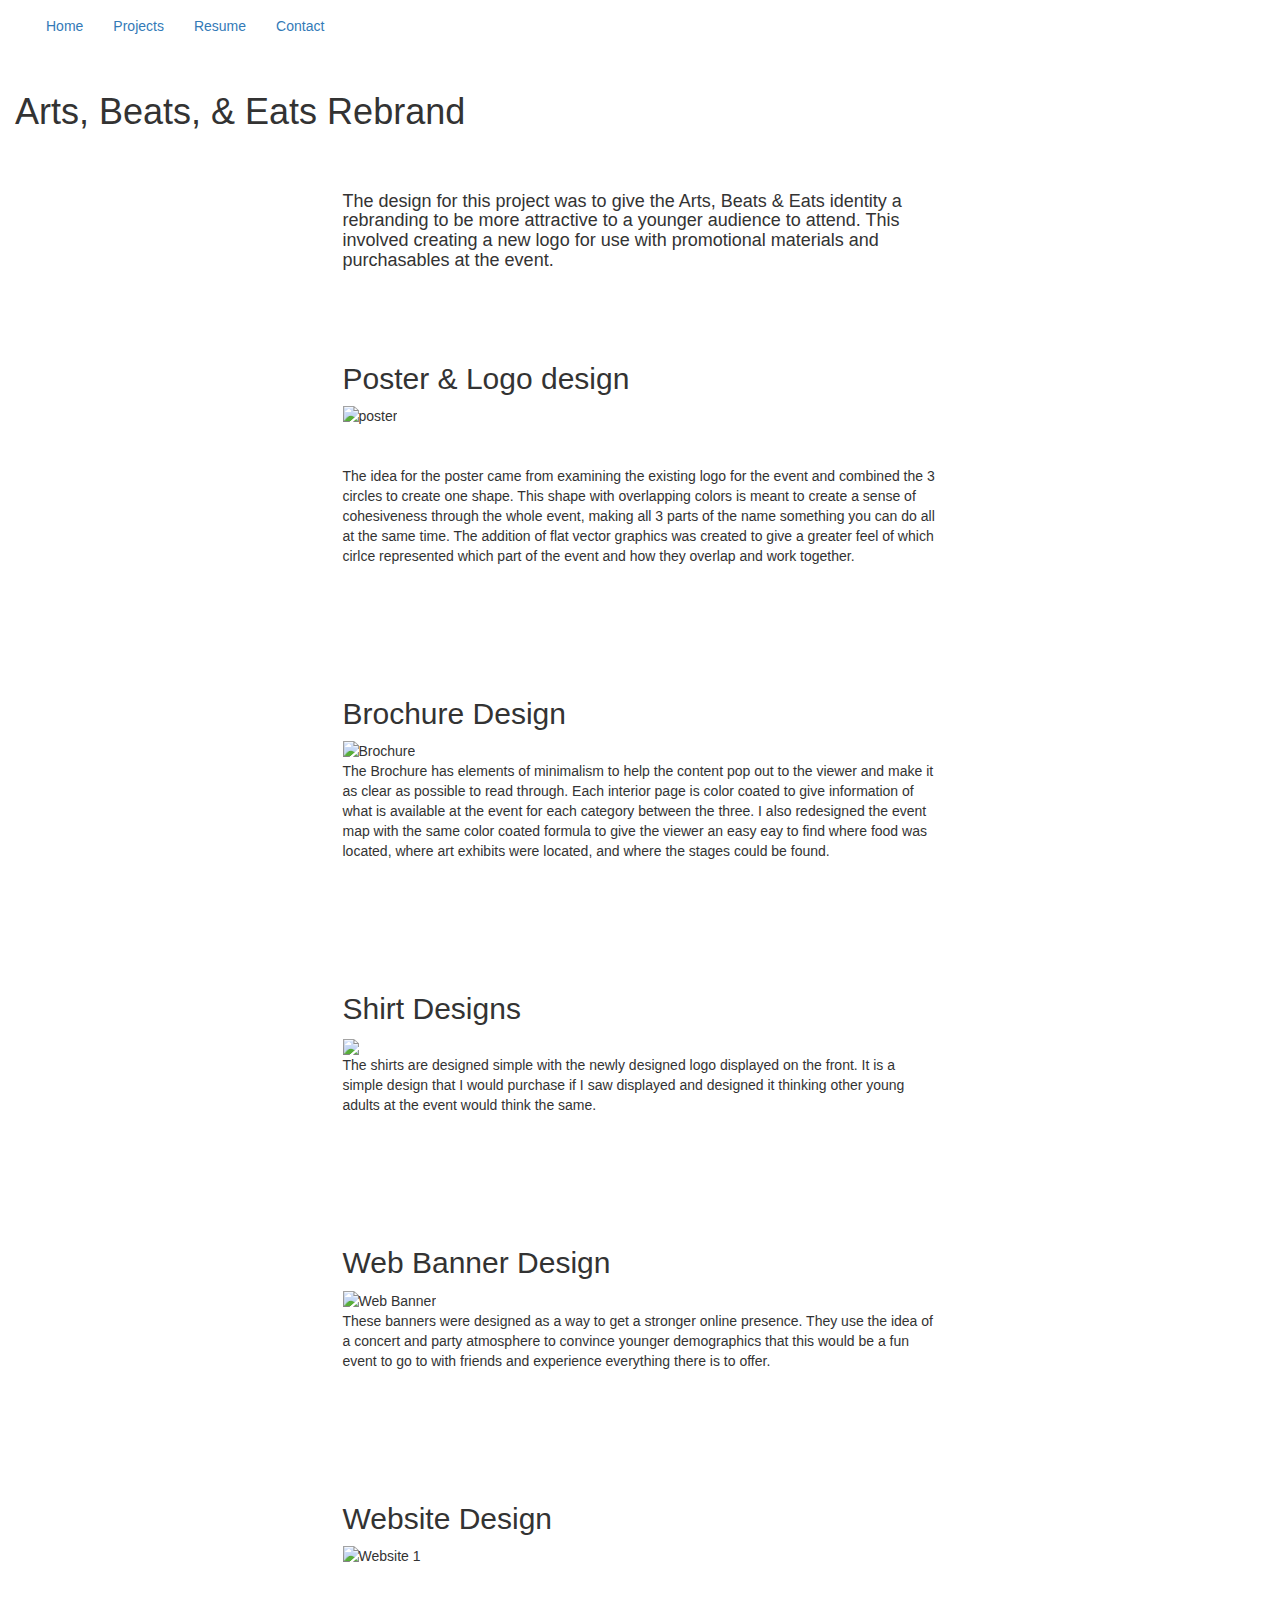
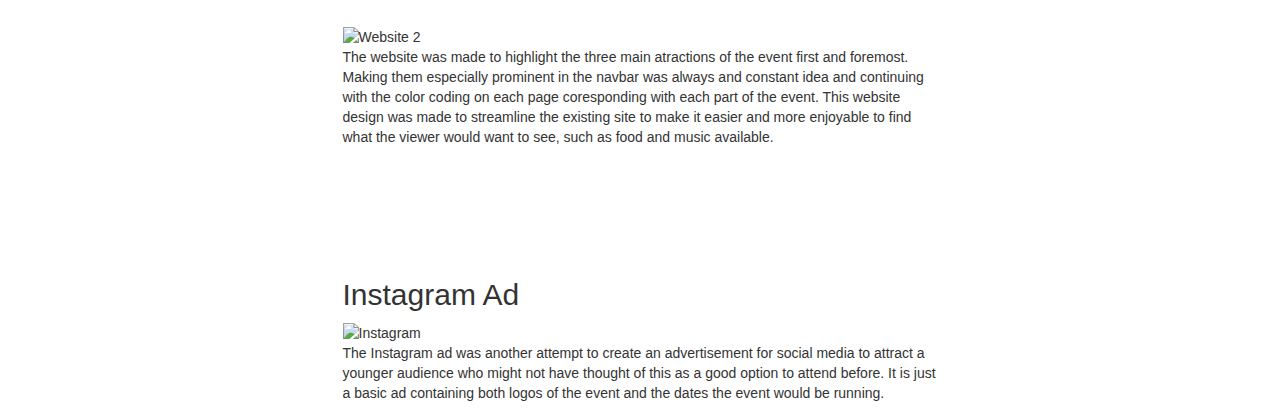
==== artsbeatseats.html @ 6130279d "create pages" ====
<!DOCTYPE html>
<html>
<head>
    <title>Untitled Document</title>
    <meta charset="UTF-8">
    <meta name="description" content="">
    <meta name="keywords" content="">
    <link rel="stylesheet" type="text/css" href="main.css">
    <!-- Latest compiled and minified CSS -->
<link rel="stylesheet" href="https://maxcdn.bootstrapcdn.com/bootstrap/3.3.7/css/bootstrap.min.css">    
<script src="https://ajax.googleapis.com/ajax/libs/jquery/3.2.1/jquery.min.js"></script>
<script src="https://maxcdn.bootstrapcdn.com/bootstrap/3.3.7/js/bootstrap.min.js">
    </script>
</head>
<body>
    <div class="container-fluid">
    <nav class="navbar">
        <div class="container-fluid">
        <ul class="nav navbar-nav">
            <li class="active"><a href="index.html">Home</a></li>
            <li><a href="index.html#2">Projects</a></li>
            <li><a href="#3">Resume</a></li>
            <li><a href="#4">Contact</a></li></ul>
        </div>
    </nav>
    </div>
    
    <div class="container-fluid">
        
        <!-- content -->
        
        <div><h1>Arts, Beats, &amp; Eats Rebrand</h1>
        <br>
        <br>
        
        </div>
        
        <div class="col-lg-3"></div>
        <div class="col-lg-6">
        <h4>The design for this project was to give the Arts, Beats &amp; Eats identity a rebranding to be more attractive to a younger audience to attend. This involved creating a new logo for use with promotional materials and purchasables at the event.</h4>
        <br>
        <br>
        <br>
        </div>
        <div class="col-lg-3"></div>
        <div class="col-lg-12"></div>
        
        <div class="col-lg-3"></div>
        <div class="col-lg-9">
        <h2>Poster &amp; Logo design</h2>
        </div>
        
        <div class="col-lg-3"></div>
        <div class="col-lg-9">
        <img src="Portfolio/artsbeatseats/Pages%20from%20process%20book%201%20edit.jpg" width="50%" alt="poster">
        <br>
        <br>
        <br>
        
        </div>
        
        <div class="col-lg-3"></div>
        <div class="col-lg-6">
        <p>The idea for the poster came from examining the existing logo for the event and combined the 3 circles to create one shape. This shape with overlapping colors is meant to create a sense of cohesiveness through the whole event, making all 3 parts of the name something you can do all at the same time. The addition of flat vector graphics was created to give a greater feel of which cirlce represented which part of the event and how they overlap and work together.</p>
        <br>
        <br>
        <br>
        <br>
        <br>    
        </div>
        <div class="col-lg-3"></div>
        <div class="col-lg-12"></div>
        
        <div class="col-lg-3"></div>
        <div class="col-lg-9">
        <h2>Brochure Design</h2>
        </div>
        
        <div class="col-lg-3"></div>
        <div class="col-lg-9">
        <img src="Portfolio/artsbeatseats/Pages%20from%20process%20book%202%20edit.jpg" width="50%" alt="Brochure">
        </div>
        
        <div class="col-lg-3"></div>
        <div class="col-lg-6">
        <p>The Brochure has elements of minimalism to help the content pop out to the viewer and make it as clear as possible to read through. Each interior page is color coated to give information of what is available at the event for each category between the three. I also redesigned the event map with the same color coated formula to give the viewer an easy eay to find where food was located, where art exhibits were located, and where the stages could be found.</p>
        <br>
        <br>
        <br>
        <br>
        <br>
        </div>
        <div class="col-lg-3"></div>
        <div class="col-lg-12"></div>
        
        <div class="col-lg-3"></div>
        <div class="col-lg-9">
        <h2>Shirt Designs</h2>
        </div>
        
        <div class="col-lg-3"></div>
        <div class="col-lg-9">
        <img src="Portfolio/artsbeatseats/Pages%20from%20process%20book%203%20edit.jpg" width="50%" lt="Shirt">
        </div>
        
        <div class="col-lg-3"></div>
        <div class="col-lg-6">
        <p>The shirts are designed simple with the newly designed logo displayed on the front. It is a simple design that I would purchase if I saw displayed and designed it thinking other young adults at the event would think the same.</p>
        <br>
        <br>
        <br>
        <br>
        <br>
        </div>
        <div class="col-lg-3"></div>
        <div class="col-lg-12"></div>
        
        <div class="col-lg-3"></div>
        <div class="col-lg-9">
        <h2>Web Banner Design</h2>
        </div>
        
        <div class="col-lg-3"></div>
        <div class="col-lg-9">
        <img src="Portfolio/artsbeatseats/Pages%20from%20process%20book%204%20edit.jpg" width="50%" alt="Web Banner">
        </div>
        
        <div class="col-lg-3"></div>
        <div class="col-lg-6">
        <p>These banners were designed as a way to get a stronger online presence. They use the idea of a concert and party atmosphere to convince younger demographics that this would be a fun event to go to with friends and experience everything there is to offer.</p>
        <br>
        <br>
        <br>
        <br>
        <br>    
        </div>
        <div class="col-lg-3"></div>
        <div class="col-lg-12"></div>
        
        <div class="col-lg-3"></div>
        <div class="col-lg-9">
        <h2>Website Design</h2>
        </div>
        
        <div class="col-lg-3"></div>
        <div class="col-lg-9">
        <img src="Portfolio/artsbeatseats/Pages%20from%20process%20book%205%20edit.jpg" width="50%" alt="Website 1">
        <br>
        <br>
        <br>
        <br>
        </div>
        
        <div class="col-lg-3"></div>
        <div class="col-lg-9">
        <img src="Portfolio/artsbeatseats/Pages%20from%20process%20book%206%20edit.jpg" width="50%" alt="Website 2">
        </div>
        
        <div class="col-lg-3"></div>
        <div class="col-lg-6">
        <p>The website was made to highlight the three main atractions of the event first and foremost. Making them especially prominent in the navbar was always and constant idea and continuing with the color coding on each page coresponding with each part of the event. This website design was made to streamline the existing site to make it easier and more enjoyable to find what the viewer would want to see, such as food and music available.</p>
        <br>
        <br>
        <br>
        <br>
        <br>    
        </div>
        <div class="col-lg-3"></div>
        <div class="col-lg-12"></div>
        
        <div class="col-lg-3"></div>
        <div class="col-lg-9">
        <h2>Instagram Ad</h2>
        </div>
        
        <div class="col-lg-3"></div>
        <div class="col-lg-9">
        <img src="Portfolio/artsbeatseats/Pages%20from%20process%20book%207%20edit.jpg" width="50%" alt="Instagram">
        </div>
        
        <div class="col-lg-3"></div>
        <div class="col-lg-6">
        <p>The Instagram ad was another attempt to create an advertisement for social media to attract a younger audience who might not have thought of this as a good option to attend before. It is just a basic ad containing both logos of the event and the dates the event would be running.</p>
        </div>
        <div class="col-lg-3"></div>
        <div class="col-lg-12"></div>
        
    </div>

</body>
</html>
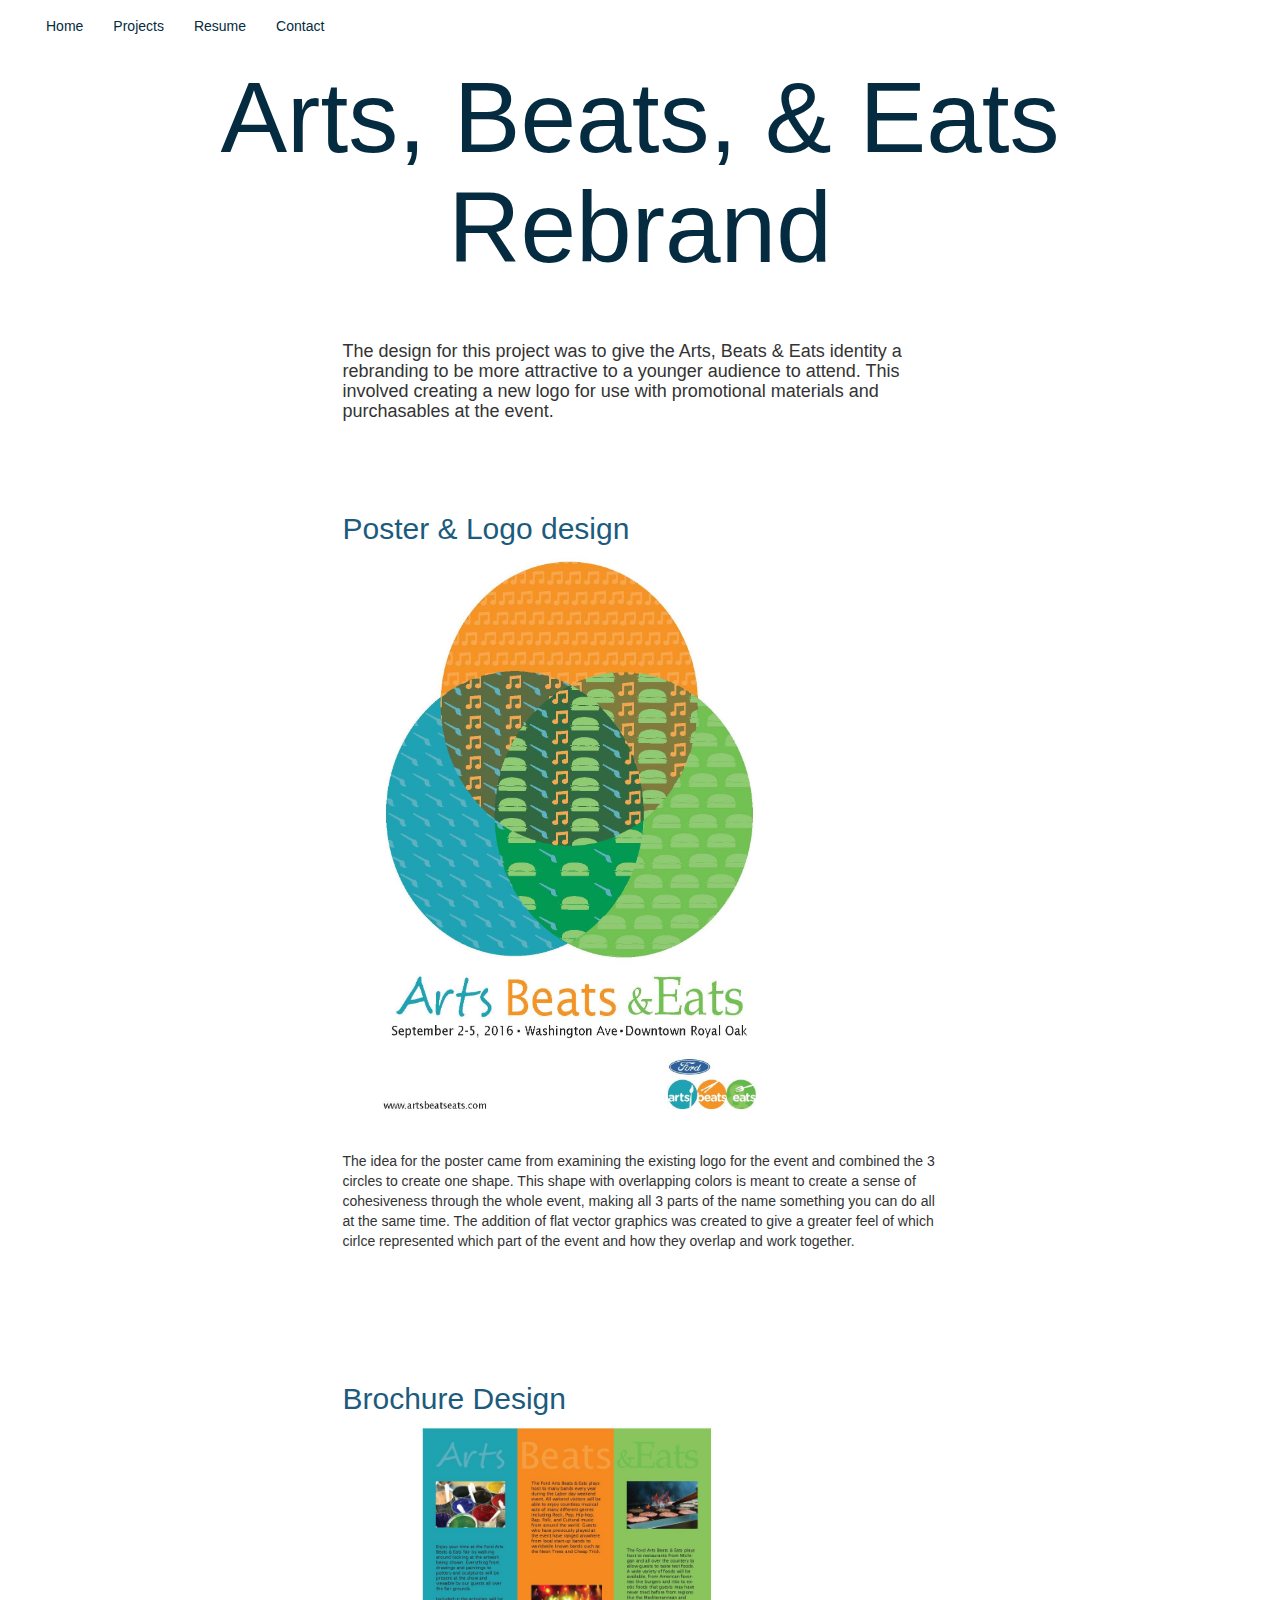
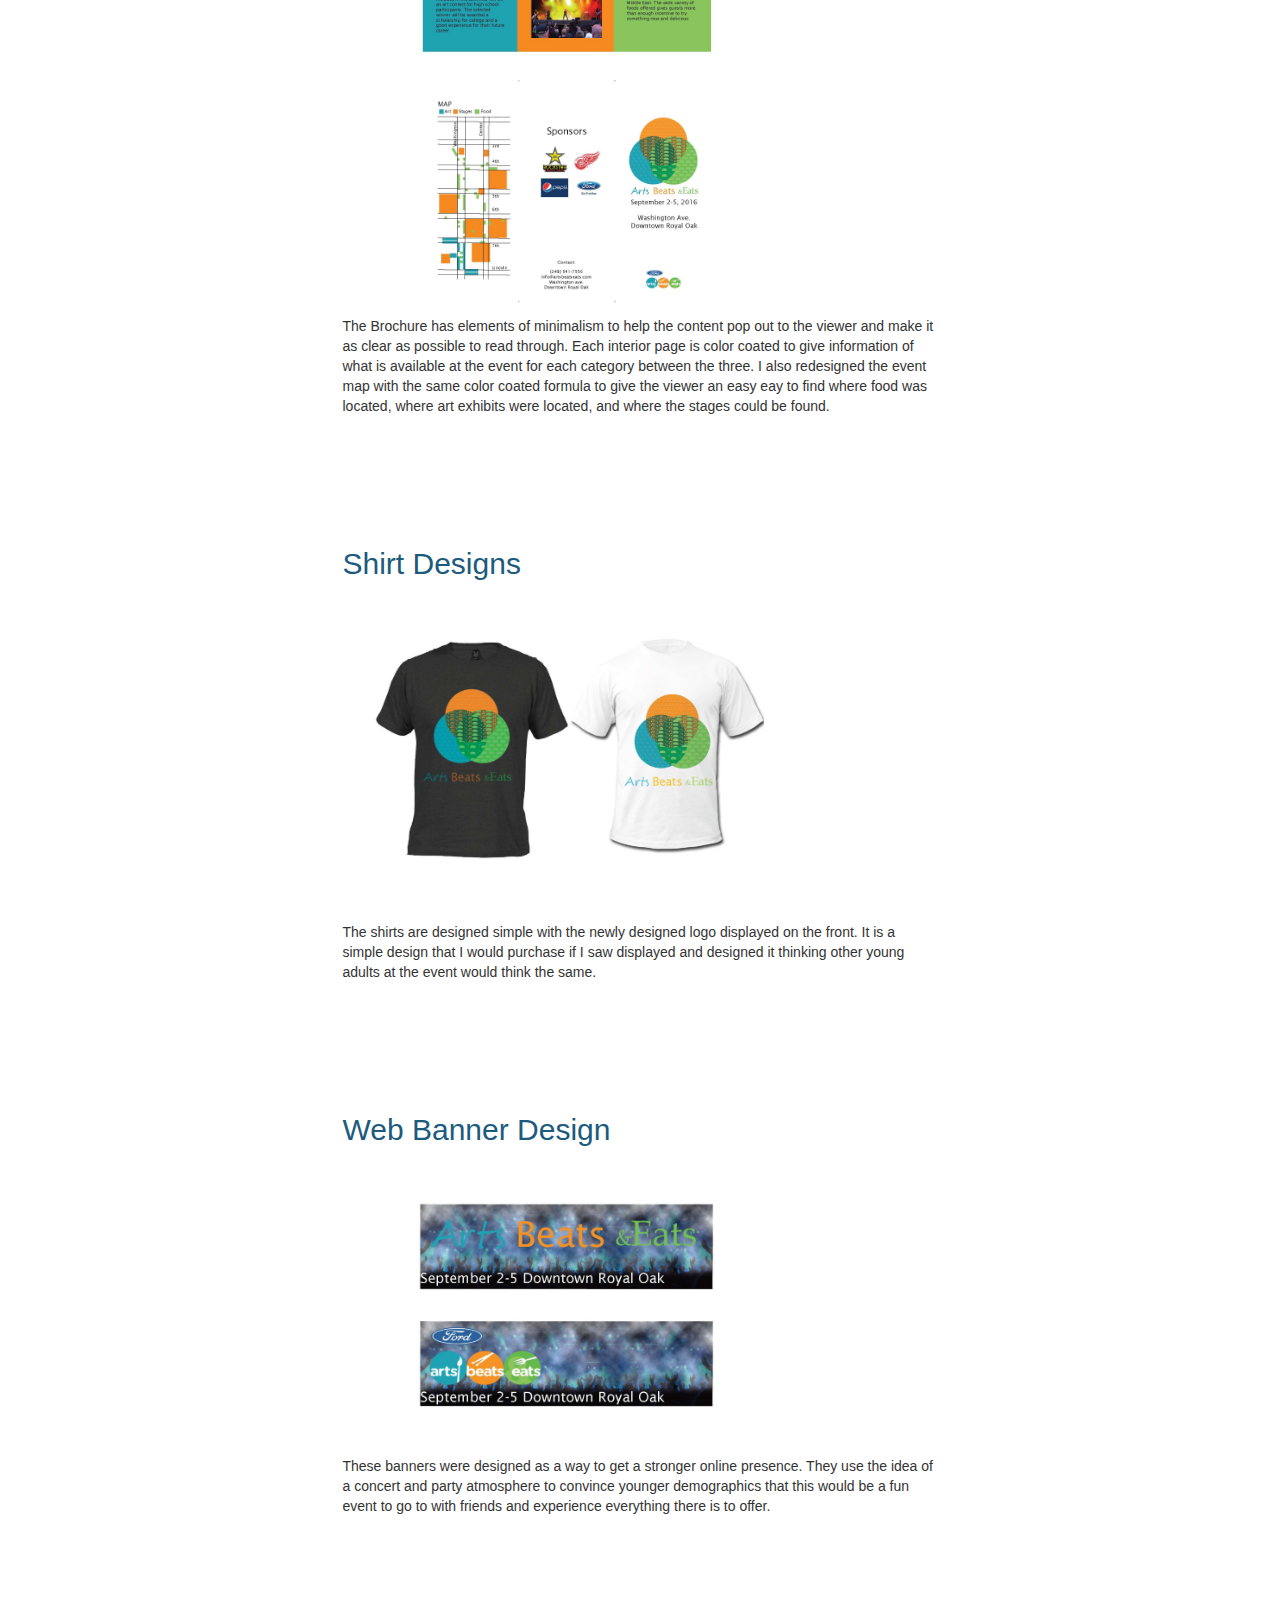
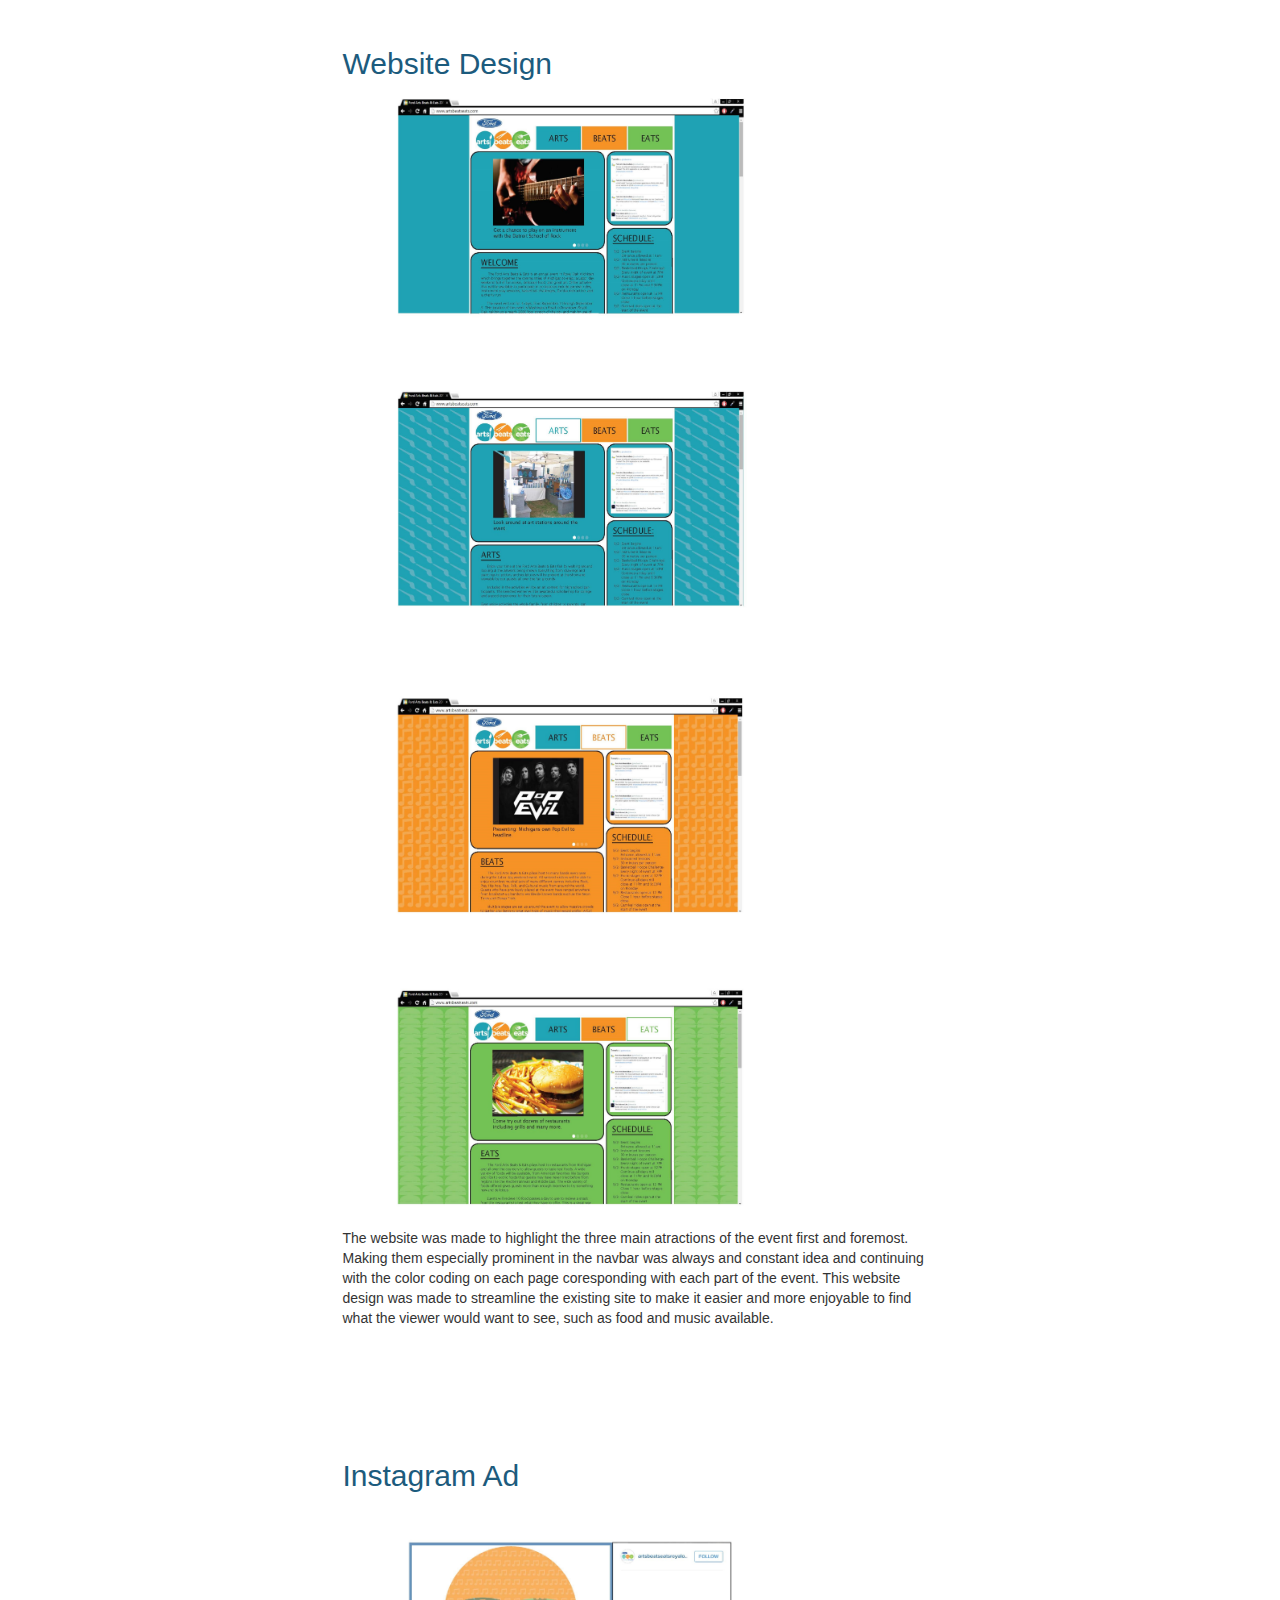
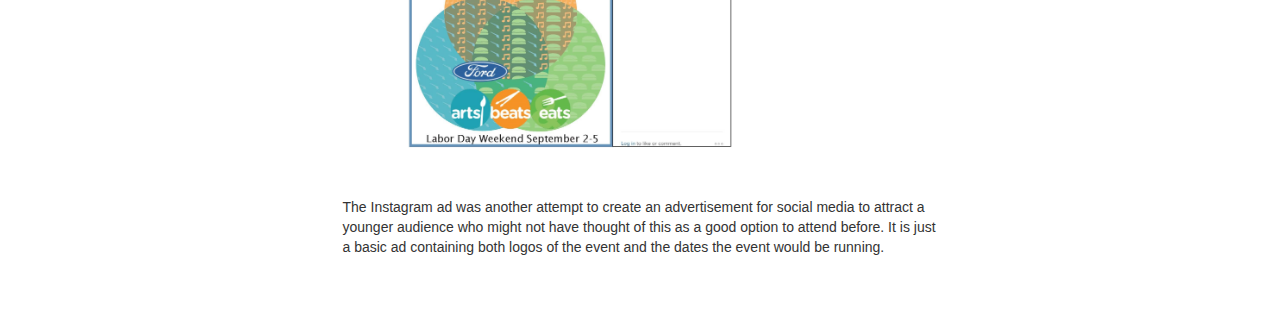
==== commit 679a04cb: "commit" ====
--- a/artsbeatseats.html
+++ b/artsbeatseats.html
@@ -52,7 +52,7 @@
         
         <div class="col-lg-3"></div>
         <div class="col-lg-9">
-        <img src="Portfolio/artsbeatseats/Pages%20from%20process%20book%201%20edit.jpg" width="50%" alt="poster">
+        <img src="Pages%20from%20process%20book%201%20edit.jpg" width="50%" alt="poster">
         <br>
         <br>
         <br>
@@ -78,7 +78,7 @@
         
         <div class="col-lg-3"></div>
         <div class="col-lg-9">
-        <img src="Portfolio/artsbeatseats/Pages%20from%20process%20book%202%20edit.jpg" width="50%" alt="Brochure">
+        <img src="Pages%20from%20process%20book%202%20edit.jpg" width="50%" alt="Brochure">
         </div>
         
         <div class="col-lg-3"></div>
@@ -100,7 +100,7 @@
         
         <div class="col-lg-3"></div>
         <div class="col-lg-9">
-        <img src="Portfolio/artsbeatseats/Pages%20from%20process%20book%203%20edit.jpg" width="50%" lt="Shirt">
+        <img src="Pages%20from%20process%20book%203%20edit.jpg" width="50%" lt="Shirt">
         </div>
         
         <div class="col-lg-3"></div>
@@ -122,7 +122,7 @@
         
         <div class="col-lg-3"></div>
         <div class="col-lg-9">
-        <img src="Portfolio/artsbeatseats/Pages%20from%20process%20book%204%20edit.jpg" width="50%" alt="Web Banner">
+        <img src="Pages%20from%20process%20book%204%20edit.jpg" width="50%" alt="Web Banner">
         </div>
         
         <div class="col-lg-3"></div>
@@ -144,7 +144,7 @@
         
         <div class="col-lg-3"></div>
         <div class="col-lg-9">
-        <img src="Portfolio/artsbeatseats/Pages%20from%20process%20book%205%20edit.jpg" width="50%" alt="Website 1">
+        <img src="Pages%20from%20process%20book%205%20edit.jpg" width="50%" alt="Website 1">
         <br>
         <br>
         <br>
@@ -153,7 +153,7 @@
         
         <div class="col-lg-3"></div>
         <div class="col-lg-9">
-        <img src="Portfolio/artsbeatseats/Pages%20from%20process%20book%206%20edit.jpg" width="50%" alt="Website 2">
+        <img src="Pages%20from%20process%20book%206%20edit.jpg" width="50%" alt="Website 2">
         </div>
         
         <div class="col-lg-3"></div>
@@ -175,7 +175,7 @@
         
         <div class="col-lg-3"></div>
         <div class="col-lg-9">
-        <img src="Portfolio/artsbeatseats/Pages%20from%20process%20book%207%20edit.jpg" width="50%" alt="Instagram">
+        <img src="Pages%20from%20process%20book%207%20edit.jpg" width="50%" alt="Instagram">
         </div>
         
         <div class="col-lg-3"></div>
--- a/main.css
+++ b/main.css
@@ -0,0 +1,59 @@
+nav{
+    
+}
+nav.navbar{
+    background-color: white;
+    z-index: 1;
+    position: fixed;
+}
+
+nav.navbar a{
+    color: #042b40 !important;
+}
+
+li a{
+    background-color: white;
+    
+}
+
+.container-fluid{
+    margin-bottom: 3.3%;
+}
+h1{
+    font-family: sans-serif, 'Proxima Nova' !important;
+    font-weight: bold;
+    color: #042b40 !important;
+    font-size: 100px !important;  
+    text-align: center;
+}
+
+h2{
+    font-family: sans-serif, 'Proxima Nova' !important;
+    color: #1c5b7d !important;
+}
+h3{
+    
+}
+
+img{
+    margin:auto; 
+}
+.carousel-indicators li.active{
+    background-color: #042b40;
+}
+
+.carousel-indicators li{
+    background-color: #1c5b7d;
+}
+
+.left.carousel-control{
+    background-image: none !important;
+    font-size: 80px;
+    padding-top: 20%;
+}
+
+.right.carousel-control{
+    background-image: none !important;
+    font-size: 80px;
+    padding-top: 20%;
+}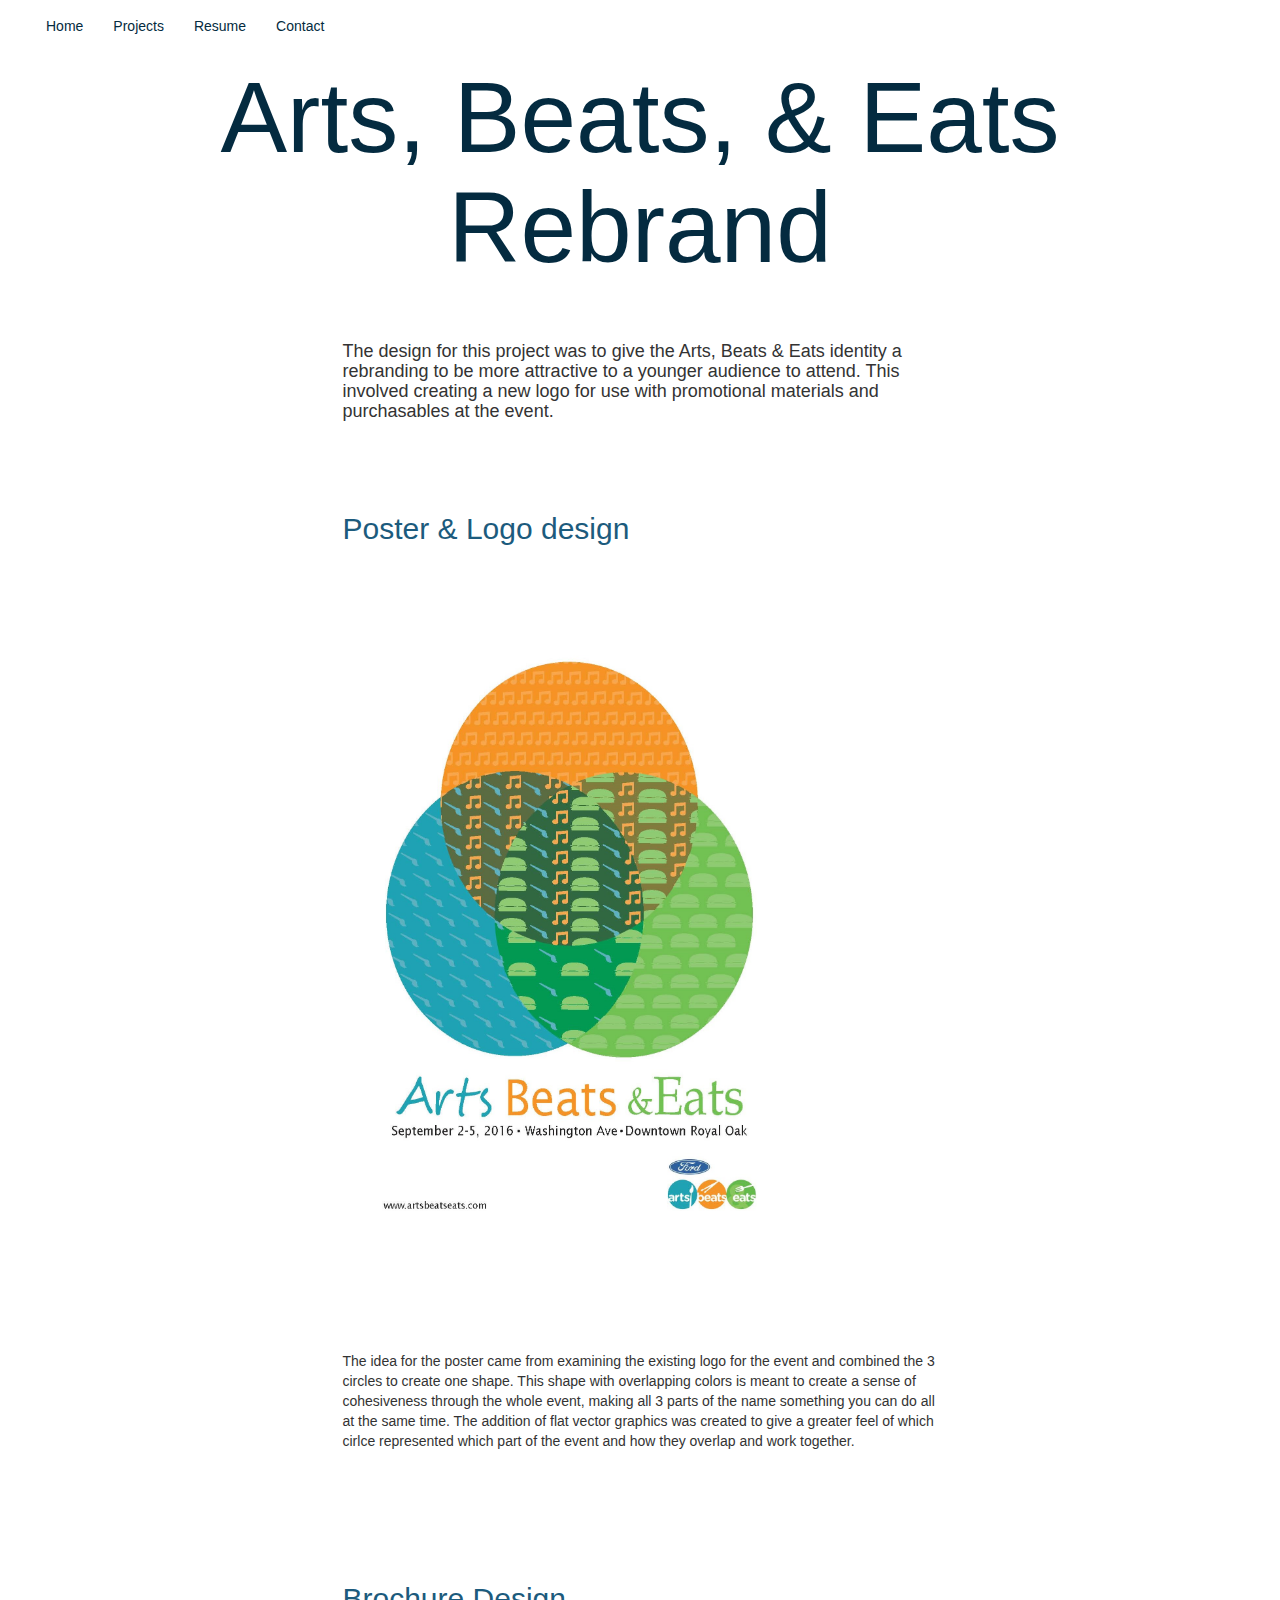
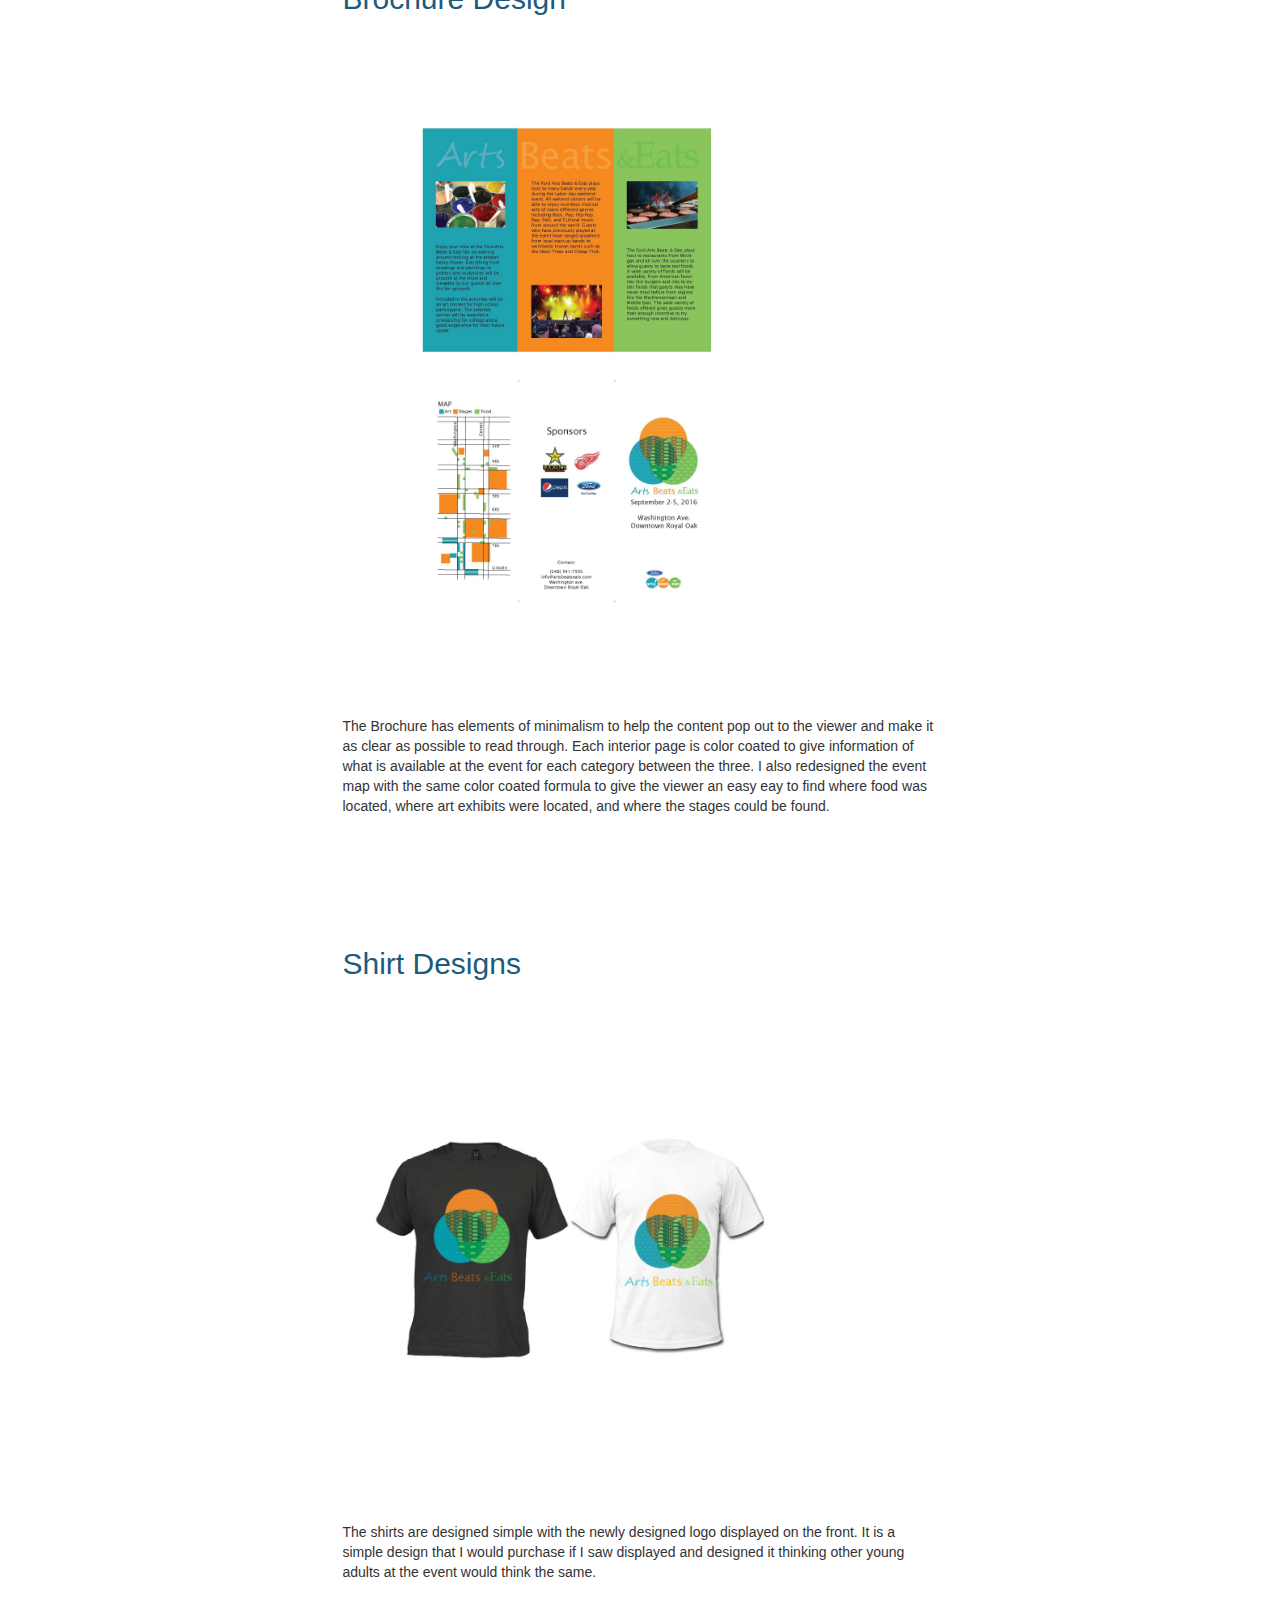
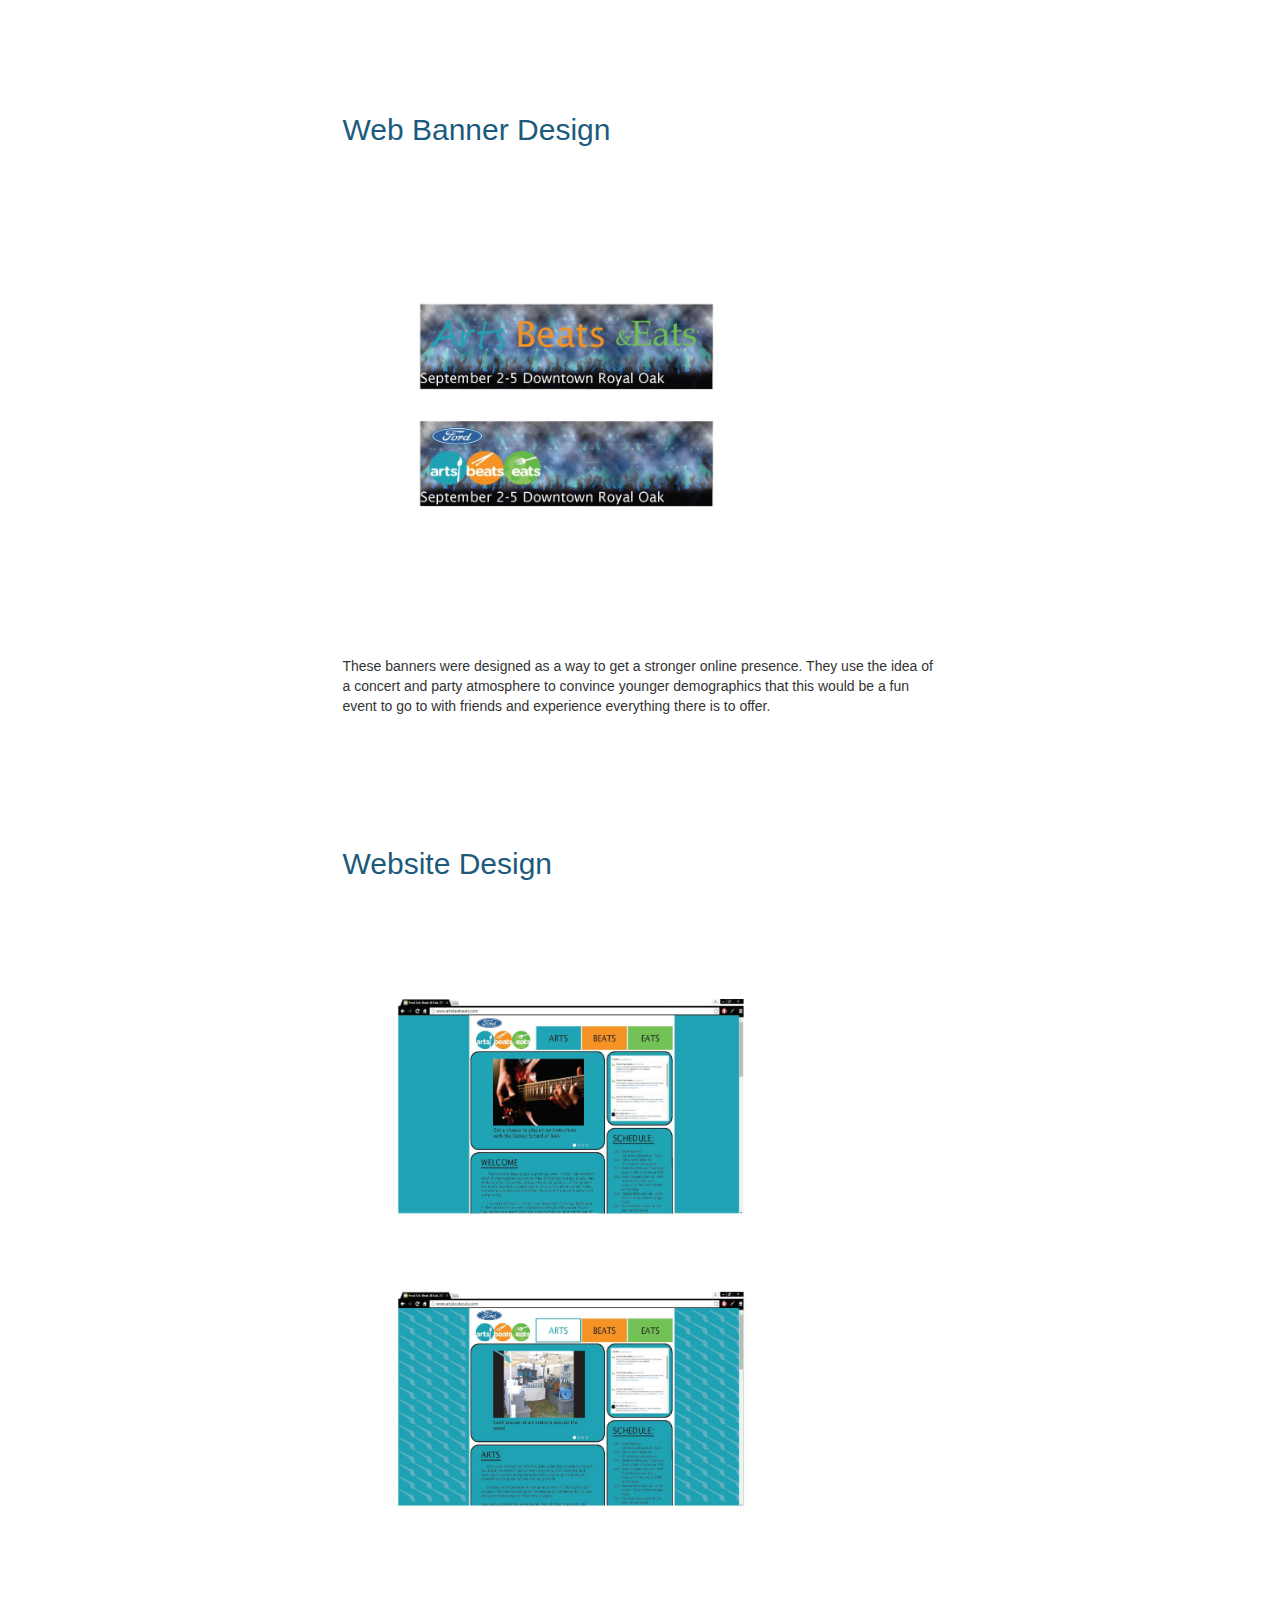
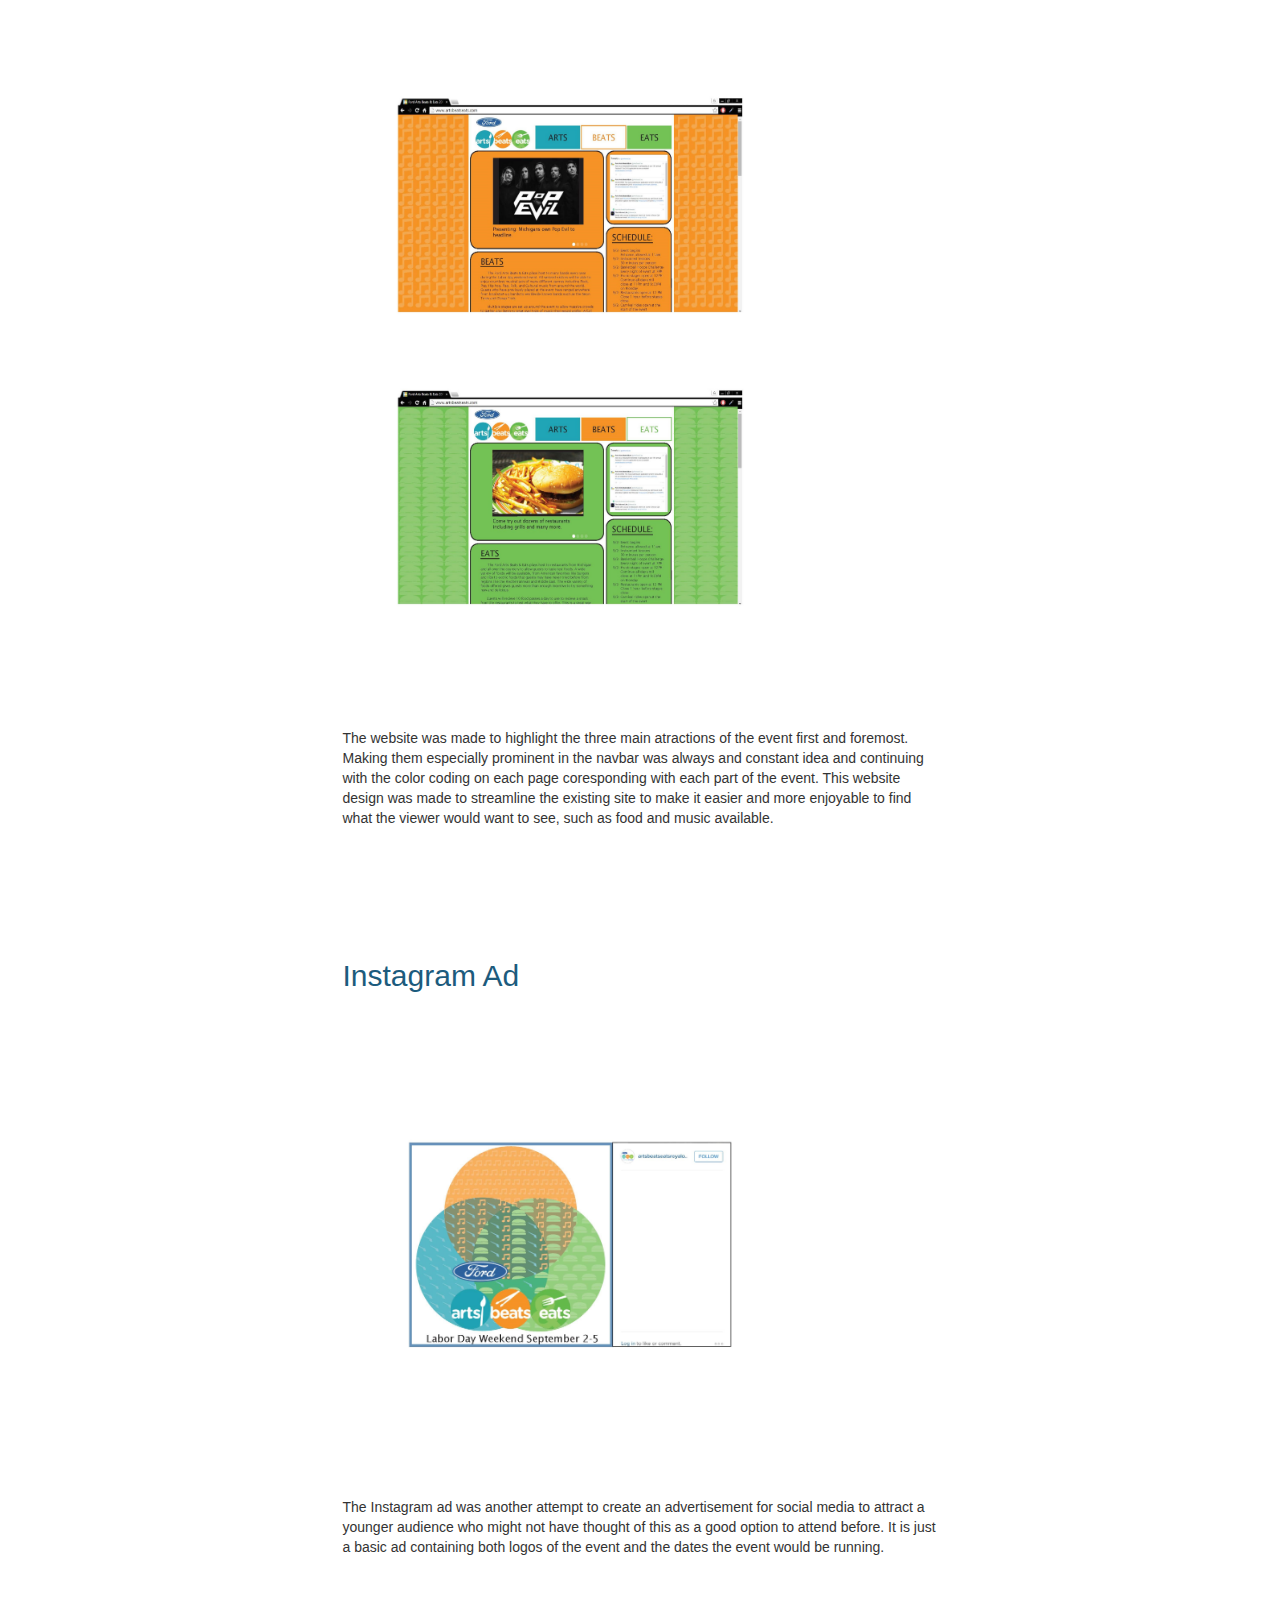
==== commit 6a665185: "Update artsbeatseats.html" ====
--- a/artsbeatseats.html
+++ b/artsbeatseats.html
@@ -1,7 +1,7 @@
 <!DOCTYPE html>
 <html>
 <head>
-    <title>Untitled Document</title>
+    <title>Arts Beats & Eats</title>
     <meta charset="UTF-8">
     <meta name="description" content="">
     <meta name="keywords" content="">
--- a/main.css
+++ b/main.css
@@ -32,7 +32,8 @@
     color: #1c5b7d !important;
 }
 h3{
-    
+    color: #042b40 !important;
+     font-family: sans-serif, 'Proxima Nova' !important;
 }
 
 img{
@@ -56,4 +57,12 @@
     background-image: none !important;
     font-size: 80px;
     padding-top: 20%;
-}+}
+.col-lg-9 {
+    margin-bottom: 100px;
+}
+
+.header.col-lg-9{
+    margin-bottom: 0px;
+}
+
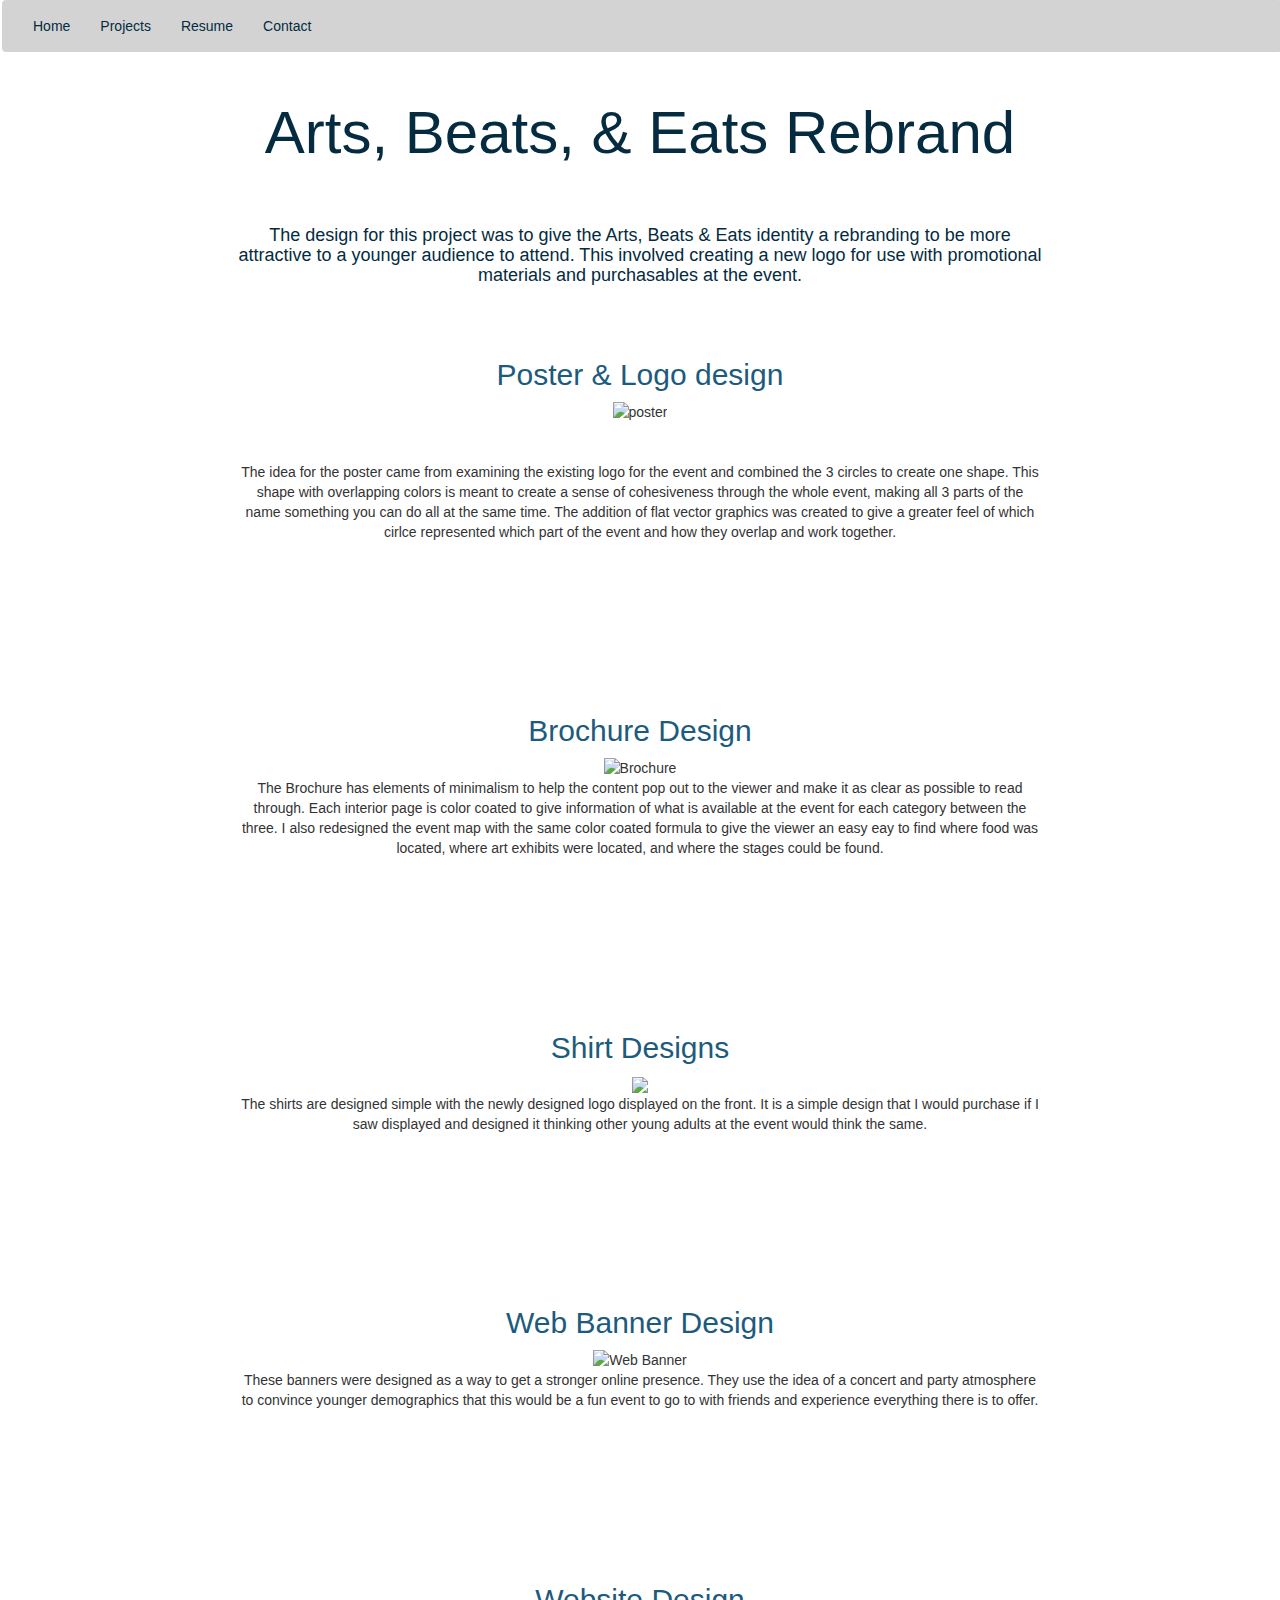
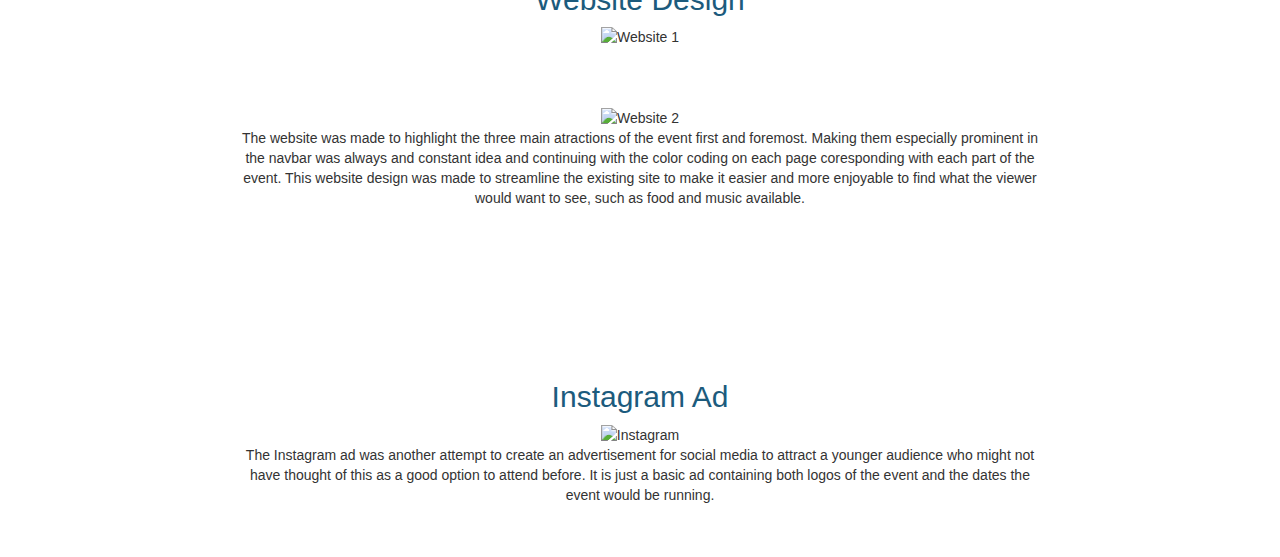
==== commit 42a501dd: "Update artsbeatseats.html" ====
--- a/artsbeatseats.html
+++ b/artsbeatseats.html
@@ -1,7 +1,7 @@
 <!DOCTYPE html>
 <html>
 <head>
-    <title>Arts Beats & Eats</title>
+    <title>Untitled Document</title>
     <meta charset="UTF-8">
     <meta name="description" content="">
     <meta name="keywords" content="">
@@ -19,48 +19,49 @@
         <ul class="nav navbar-nav">
             <li class="active"><a href="index.html">Home</a></li>
             <li><a href="index.html#2">Projects</a></li>
-            <li><a href="#3">Resume</a></li>
-            <li><a href="#4">Contact</a></li></ul>
+            <li><a href="index.html#3">Resume</a></li>
+            <li><a href="index.html">Contact</a></li></ul>
         </div>
     </nav>
     </div>
     
-    <div class="container-fluid">
+    <div class="container-fluid col-lg-12">
         
         <!-- content -->
-        
+        <br>
+        <br><br>
+        <br>
         <div><h1>Arts, Beats, &amp; Eats Rebrand</h1>
         <br>
         <br>
         
         </div>
         
-        <div class="col-lg-3"></div>
-        <div class="col-lg-6">
+        
+        <div class="col-lg-8 col-lg-offset-2">
         <h4>The design for this project was to give the Arts, Beats &amp; Eats identity a rebranding to be more attractive to a younger audience to attend. This involved creating a new logo for use with promotional materials and purchasables at the event.</h4>
+        
+       
+        </div>
+        
+         <br>
         <br>
         <br>
-        <br>
-        </div>
-        <div class="col-lg-3"></div>
         <div class="col-lg-12"></div>
-        
-        <div class="col-lg-3"></div>
-        <div class="col-lg-9">
+
+        <div class="col-lg-8 col-lg-offset-2">
         <h2>Poster &amp; Logo design</h2>
         </div>
         
-        <div class="col-lg-3"></div>
-        <div class="col-lg-9">
-        <img src="Pages%20from%20process%20book%201%20edit.jpg" width="50%" alt="poster">
+        <div class="col-lg-8 col-lg-offset-2">
+        <img src="Portfolio/artsbeatseats/Pages%20from%20process%20book%201%20edit.jpg" width="50%" alt="poster">
         <br>
         <br>
         <br>
         
         </div>
         
-        <div class="col-lg-3"></div>
-        <div class="col-lg-6">
+        <div class="col-lg-8 col-lg-offset-2">
         <p>The idea for the poster came from examining the existing logo for the event and combined the 3 circles to create one shape. This shape with overlapping colors is meant to create a sense of cohesiveness through the whole event, making all 3 parts of the name something you can do all at the same time. The addition of flat vector graphics was created to give a greater feel of which cirlce represented which part of the event and how they overlap and work together.</p>
         <br>
         <br>
@@ -68,21 +69,18 @@
         <br>
         <br>    
         </div>
-        <div class="col-lg-3"></div>
+        
         <div class="col-lg-12"></div>
         
-        <div class="col-lg-3"></div>
-        <div class="col-lg-9">
+        <div class="col-lg-8 col-lg-offset-2">
         <h2>Brochure Design</h2>
         </div>
         
-        <div class="col-lg-3"></div>
-        <div class="col-lg-9">
-        <img src="Pages%20from%20process%20book%202%20edit.jpg" width="50%" alt="Brochure">
+        <div class="col-lg-8 col-lg-offset-2">
+        <img src="Portfolio/artsbeatseats/Pages%20from%20process%20book%202%20edit.jpg" width="50%" alt="Brochure">
         </div>
         
-        <div class="col-lg-3"></div>
-        <div class="col-lg-6">
+        <div class="col-lg-8 col-lg-offset-2">
         <p>The Brochure has elements of minimalism to help the content pop out to the viewer and make it as clear as possible to read through. Each interior page is color coated to give information of what is available at the event for each category between the three. I also redesigned the event map with the same color coated formula to give the viewer an easy eay to find where food was located, where art exhibits were located, and where the stages could be found.</p>
         <br>
         <br>
@@ -90,21 +88,18 @@
         <br>
         <br>
         </div>
-        <div class="col-lg-3"></div>
+        
         <div class="col-lg-12"></div>
         
-        <div class="col-lg-3"></div>
-        <div class="col-lg-9">
+        <div class="col-lg-8 col-lg-offset-2">
         <h2>Shirt Designs</h2>
         </div>
         
-        <div class="col-lg-3"></div>
-        <div class="col-lg-9">
-        <img src="Pages%20from%20process%20book%203%20edit.jpg" width="50%" lt="Shirt">
+        <div class="col-lg-8 col-lg-offset-2">
+        <img src="Portfolio/artsbeatseats/Pages%20from%20process%20book%203%20edit.jpg" width="50%" lt="Shirt">
         </div>
         
-        <div class="col-lg-3"></div>
-        <div class="col-lg-6">
+        <div class="col-lg-8 col-lg-offset-2">
         <p>The shirts are designed simple with the newly designed logo displayed on the front. It is a simple design that I would purchase if I saw displayed and designed it thinking other young adults at the event would think the same.</p>
         <br>
         <br>
@@ -112,21 +107,18 @@
         <br>
         <br>
         </div>
-        <div class="col-lg-3"></div>
+        
         <div class="col-lg-12"></div>
         
-        <div class="col-lg-3"></div>
-        <div class="col-lg-9">
+        <div class="col-lg-8 col-lg-offset-2">
         <h2>Web Banner Design</h2>
         </div>
         
-        <div class="col-lg-3"></div>
-        <div class="col-lg-9">
-        <img src="Pages%20from%20process%20book%204%20edit.jpg" width="50%" alt="Web Banner">
+        <div class="col-lg-8 col-lg-offset-2">
+        <img src="Portfolio/artsbeatseats/Pages%20from%20process%20book%204%20edit.jpg" width="50%" alt="Web Banner">
         </div>
         
-        <div class="col-lg-3"></div>
-        <div class="col-lg-6">
+        <div class="col-lg-8 col-lg-offset-2">
         <p>These banners were designed as a way to get a stronger online presence. They use the idea of a concert and party atmosphere to convince younger demographics that this would be a fun event to go to with friends and experience everything there is to offer.</p>
         <br>
         <br>
@@ -134,30 +126,25 @@
         <br>
         <br>    
         </div>
-        <div class="col-lg-3"></div>
         <div class="col-lg-12"></div>
         
-        <div class="col-lg-3"></div>
-        <div class="col-lg-9">
+        <div class="col-lg-8 col-lg-offset-2">
         <h2>Website Design</h2>
         </div>
         
-        <div class="col-lg-3"></div>
-        <div class="col-lg-9">
-        <img src="Pages%20from%20process%20book%205%20edit.jpg" width="50%" alt="Website 1">
+        <div class="col-lg-8 col-lg-offset-2">
+        <img src="Portfolio/artsbeatseats/Pages%20from%20process%20book%205%20edit.jpg" width="50%" alt="Website 1">
         <br>
         <br>
         <br>
         <br>
         </div>
         
-        <div class="col-lg-3"></div>
-        <div class="col-lg-9">
-        <img src="Pages%20from%20process%20book%206%20edit.jpg" width="50%" alt="Website 2">
+        <div class="col-lg-8 col-lg-offset-2">
+        <img src="Portfolio/artsbeatseats/Pages%20from%20process%20book%206%20edit.jpg" width="50%" alt="Website 2">
         </div>
         
-        <div class="col-lg-3"></div>
-        <div class="col-lg-6">
+        <div class="col-lg-8 col-lg-offset-2">
         <p>The website was made to highlight the three main atractions of the event first and foremost. Making them especially prominent in the navbar was always and constant idea and continuing with the color coding on each page coresponding with each part of the event. This website design was made to streamline the existing site to make it easier and more enjoyable to find what the viewer would want to see, such as food and music available.</p>
         <br>
         <br>
@@ -165,24 +152,19 @@
         <br>
         <br>    
         </div>
-        <div class="col-lg-3"></div>
         <div class="col-lg-12"></div>
         
-        <div class="col-lg-3"></div>
-        <div class="col-lg-9">
+        <div class="col-lg-8 col-lg-offset-2">
         <h2>Instagram Ad</h2>
         </div>
         
-        <div class="col-lg-3"></div>
-        <div class="col-lg-9">
-        <img src="Pages%20from%20process%20book%207%20edit.jpg" width="50%" alt="Instagram">
+        <div class="col-lg-8 col-lg-offset-2">
+        <img src="Portfolio/artsbeatseats/Pages%20from%20process%20book%207%20edit.jpg" width="50%" alt="Instagram">
         </div>
         
-        <div class="col-lg-3"></div>
-        <div class="col-lg-6">
+        <div class="col-lg-8 col-lg-offset-2">
         <p>The Instagram ad was another attempt to create an advertisement for social media to attract a younger audience who might not have thought of this as a good option to attend before. It is just a basic ad containing both logos of the event and the dates the event would be running.</p>
         </div>
-        <div class="col-lg-3"></div>
         <div class="col-lg-12"></div>
         
     </div>
--- a/main.css
+++ b/main.css
@@ -1,10 +1,19 @@
+html{
+    
+}
+div{
+    
+}
+
 nav{
     
 }
 nav.navbar{
-    background-color: white;
+    background-color: lightgray;
     z-index: 1;
     position: fixed;
+    width: 100%;
+    margin-left: -13px;
 }
 
 nav.navbar a{
@@ -12,30 +21,49 @@
 }
 
 li a{
-    background-color: white;
+    background-color: lightgray;
     
 }
 
-.container-fluid{
+.container-fluid .col-lg-12{
     margin-bottom: 3.3%;
+}
+p{
+    text-align:center;
 }
 h1{
     font-family: sans-serif, 'Proxima Nova' !important;
     font-weight: bold;
     color: #042b40 !important;
-    font-size: 100px !important;  
+    font-size: 60px !important;  
     text-align: center;
 }
 
 h2{
     font-family: sans-serif, 'Proxima Nova' !important;
     color: #1c5b7d !important;
+    text-align: center;
 }
 h3{
     color: #042b40 !important;
      font-family: sans-serif, 'Proxima Nova' !important;
+        text-align: center;
+
 }
 
+h4{
+     color: #042b40 !important;
+     font-family: sans-serif, 'Proxima Nova' !important;
+        text-align: center;
+
+}
+
+h5{
+     color: #042b40 !important;
+     font-family: sans-serif, 'Proxima Nova' !important;
+        text-align: center;
+
+}
 img{
     margin:auto; 
 }
@@ -58,11 +86,65 @@
     font-size: 80px;
     padding-top: 20%;
 }
-.col-lg-9 {
-    margin-bottom: 100px;
+.col-lg-8 {
+    background-color: white;
+        text-align: center;
+}
+.col-lg-2.col-lg-offset-2{
+    background-color: white;
+        text-align: center;
+    height:222px;
+    padding: 10px;
+    border: solid 2px;
+    border-color: black;
+    
 }
 
-.header.col-lg-9{
-    margin-bottom: 0px;
+.col-lg-2.col-lg-offset-2 #ravenhill {
+    margin-top: 25%;
+}
+.col-lg-2 #hybrid {
+    margin-top: 35%;
 }
 
+.col-lg-2 #oranges {
+    margin-top: 25%;
+}
+
+.col-lg-2 #arts {
+    height: 100%;
+}
+
+.col-lg-2 #library {
+    margin-top: 35%;
+}
+
+
+.col-lg-2 #video {
+    margin-top: 25%;
+}
+
+.col-lg-2 #site {
+    height: 100%;
+}
+
+.col-lg-2.col-lg-offset-2 #vector {
+    height: 100%;
+}
+/*.col-lg-2 img{
+    margin-top: 35%;
+    margin-bottom: auto;
+}*/
+.col-lg-2{
+       background-color: white;
+        text-align: center;
+    height:222px;
+        padding: 10px;
+    border: solid 2px;
+    border-color: black;
+    margin: 1px;
+}
+
+
+
+
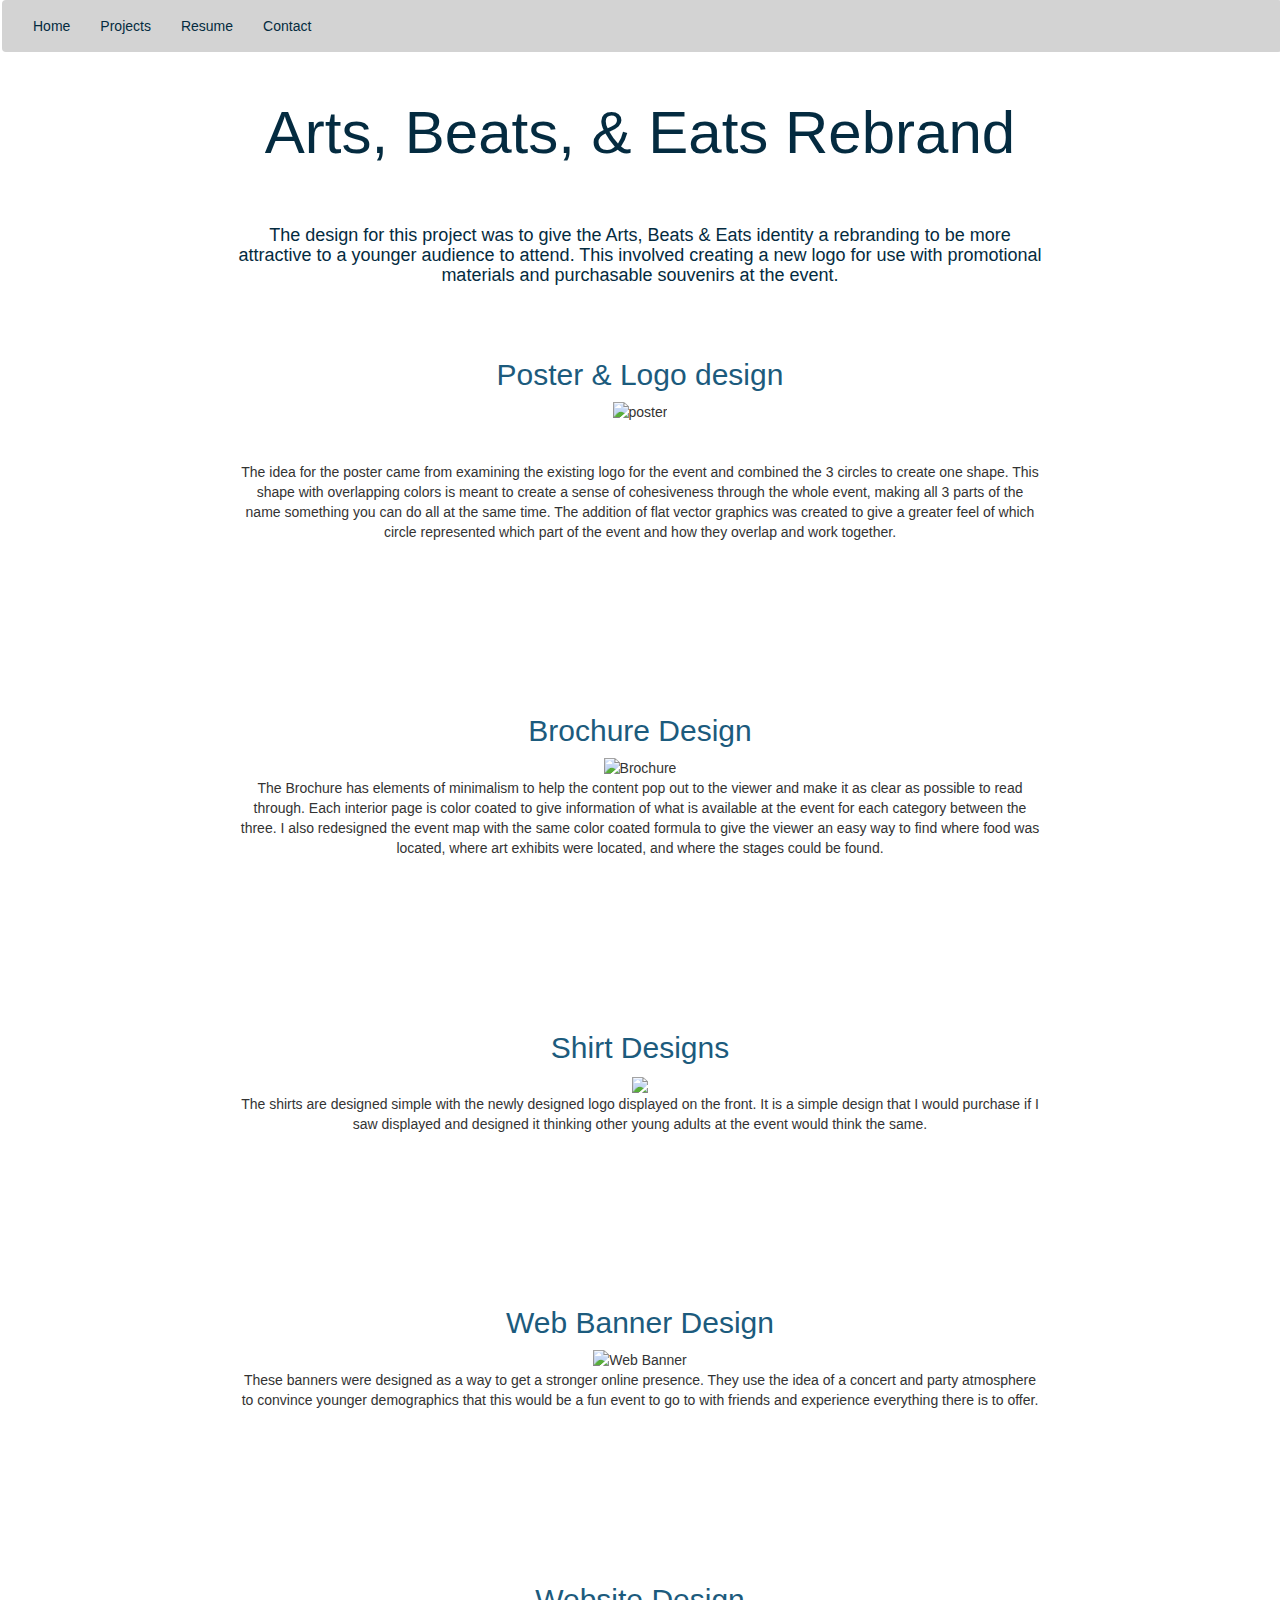
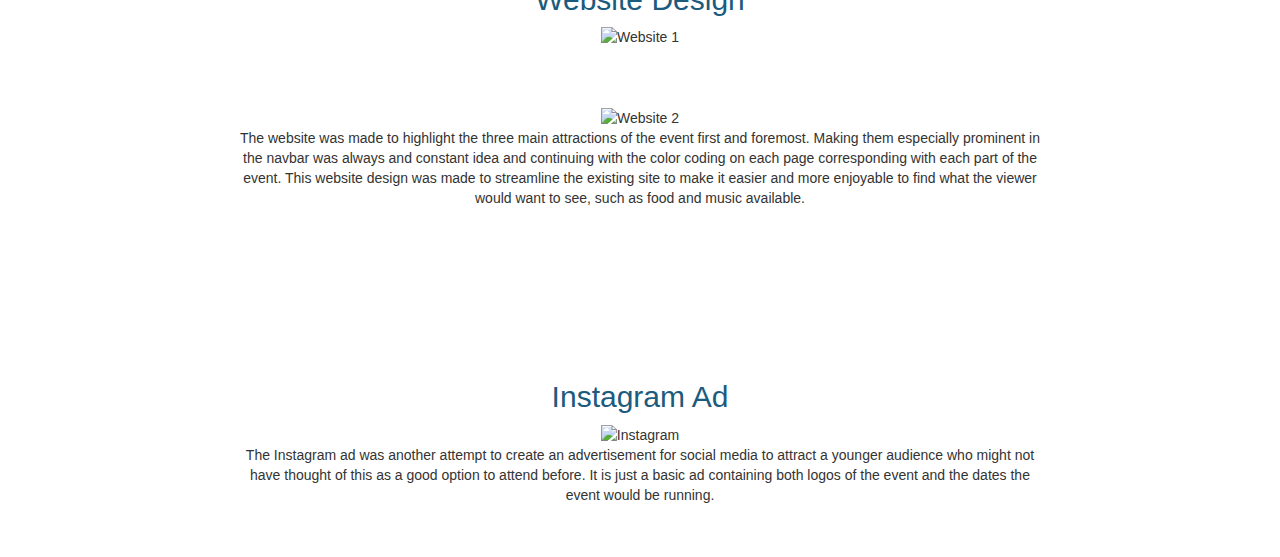
==== commit d5507e9c: "Update artsbeatseats.html" ====
--- a/artsbeatseats.html
+++ b/artsbeatseats.html
@@ -39,7 +39,7 @@
         
         
         <div class="col-lg-8 col-lg-offset-2">
-        <h4>The design for this project was to give the Arts, Beats &amp; Eats identity a rebranding to be more attractive to a younger audience to attend. This involved creating a new logo for use with promotional materials and purchasables at the event.</h4>
+        <h4>The design for this project was to give the Arts, Beats &amp; Eats identity a rebranding to be more attractive to a younger audience to attend. This involved creating a new logo for use with promotional materials and purchasable souvenirs at the event.</h4>
         
        
         </div>
@@ -62,7 +62,7 @@
         </div>
         
         <div class="col-lg-8 col-lg-offset-2">
-        <p>The idea for the poster came from examining the existing logo for the event and combined the 3 circles to create one shape. This shape with overlapping colors is meant to create a sense of cohesiveness through the whole event, making all 3 parts of the name something you can do all at the same time. The addition of flat vector graphics was created to give a greater feel of which cirlce represented which part of the event and how they overlap and work together.</p>
+        <p>The idea for the poster came from examining the existing logo for the event and combined the 3 circles to create one shape. This shape with overlapping colors is meant to create a sense of cohesiveness through the whole event, making all 3 parts of the name something you can do all at the same time. The addition of flat vector graphics was created to give a greater feel of which circle represented which part of the event and how they overlap and work together.</p>
         <br>
         <br>
         <br>
@@ -81,7 +81,7 @@
         </div>
         
         <div class="col-lg-8 col-lg-offset-2">
-        <p>The Brochure has elements of minimalism to help the content pop out to the viewer and make it as clear as possible to read through. Each interior page is color coated to give information of what is available at the event for each category between the three. I also redesigned the event map with the same color coated formula to give the viewer an easy eay to find where food was located, where art exhibits were located, and where the stages could be found.</p>
+        <p>The Brochure has elements of minimalism to help the content pop out to the viewer and make it as clear as possible to read through. Each interior page is color coated to give information of what is available at the event for each category between the three. I also redesigned the event map with the same color coated formula to give the viewer an easy way to find where food was located, where art exhibits were located, and where the stages could be found.</p>
         <br>
         <br>
         <br>
@@ -145,7 +145,7 @@
         </div>
         
         <div class="col-lg-8 col-lg-offset-2">
-        <p>The website was made to highlight the three main atractions of the event first and foremost. Making them especially prominent in the navbar was always and constant idea and continuing with the color coding on each page coresponding with each part of the event. This website design was made to streamline the existing site to make it easier and more enjoyable to find what the viewer would want to see, such as food and music available.</p>
+        <p>The website was made to highlight the three main attractions of the event first and foremost. Making them especially prominent in the navbar was always and constant idea and continuing with the color coding on each page corresponding with each part of the event. This website design was made to streamline the existing site to make it easier and more enjoyable to find what the viewer would want to see, such as food and music available.</p>
         <br>
         <br>
         <br>
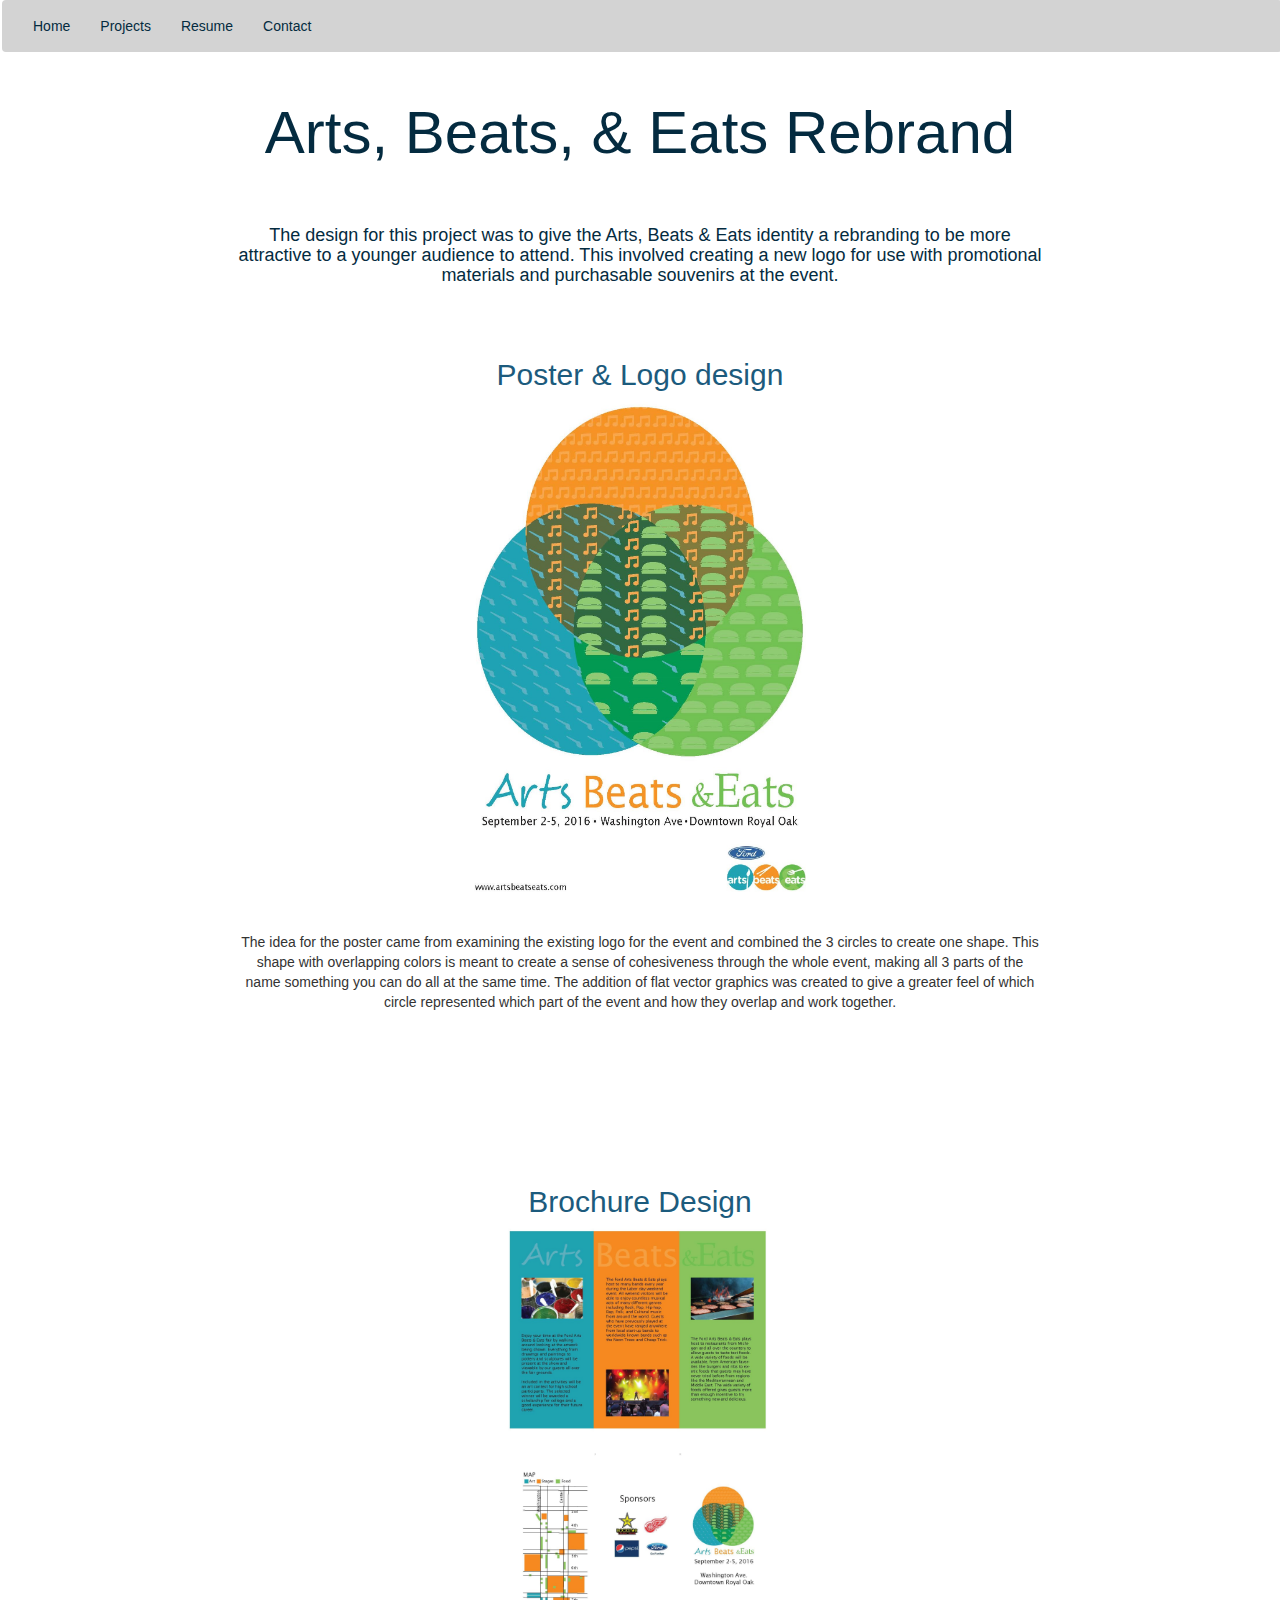
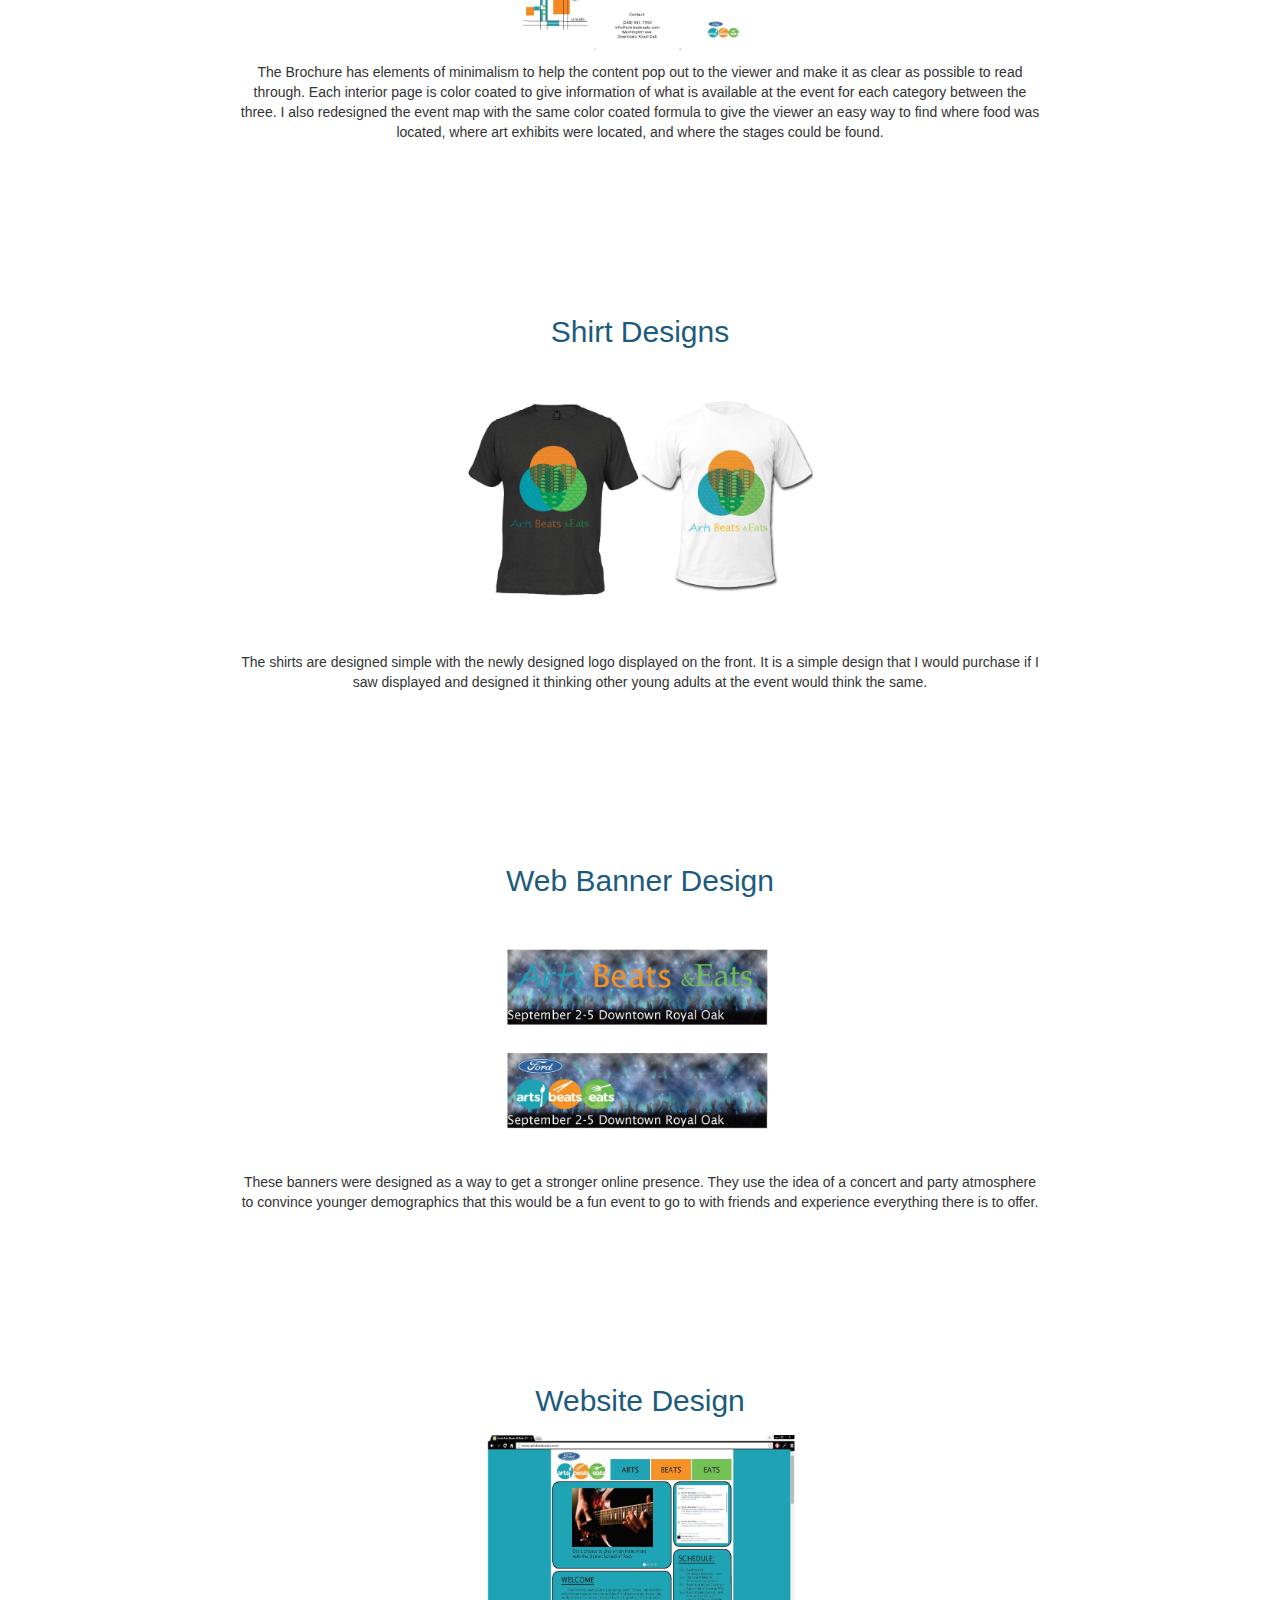
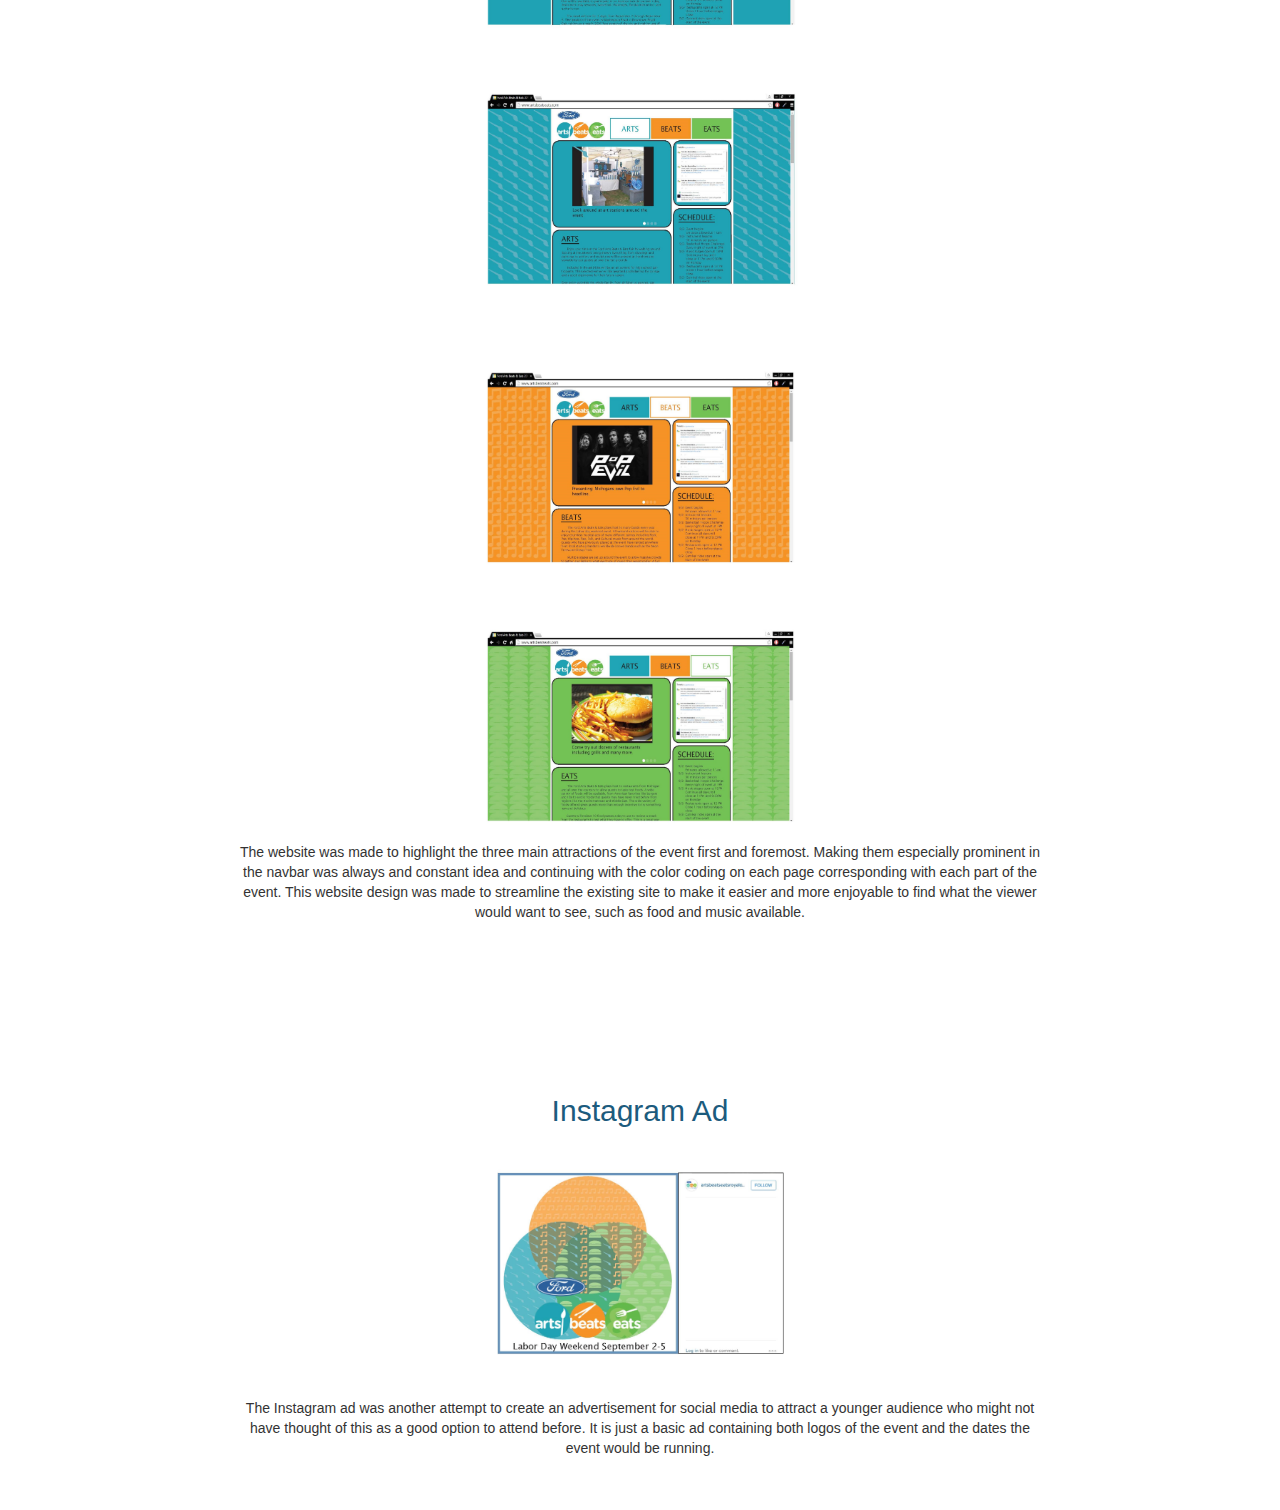
==== commit afa4300a: "Update artsbeatseats.html" ====
--- a/artsbeatseats.html
+++ b/artsbeatseats.html
@@ -54,7 +54,7 @@
         </div>
         
         <div class="col-lg-8 col-lg-offset-2">
-        <img src="Portfolio/artsbeatseats/Pages%20from%20process%20book%201%20edit.jpg" width="50%" alt="poster">
+        <img src="Pages%20from%20process%20book%201%20edit.jpg" width="50%" alt="poster">
         <br>
         <br>
         <br>
@@ -77,7 +77,7 @@
         </div>
         
         <div class="col-lg-8 col-lg-offset-2">
-        <img src="Portfolio/artsbeatseats/Pages%20from%20process%20book%202%20edit.jpg" width="50%" alt="Brochure">
+        <img src="Pages%20from%20process%20book%202%20edit.jpg" width="50%" alt="Brochure">
         </div>
         
         <div class="col-lg-8 col-lg-offset-2">
@@ -96,7 +96,7 @@
         </div>
         
         <div class="col-lg-8 col-lg-offset-2">
-        <img src="Portfolio/artsbeatseats/Pages%20from%20process%20book%203%20edit.jpg" width="50%" lt="Shirt">
+        <img src="Pages%20from%20process%20book%203%20edit.jpg" width="50%" lt="Shirt">
         </div>
         
         <div class="col-lg-8 col-lg-offset-2">
@@ -115,7 +115,7 @@
         </div>
         
         <div class="col-lg-8 col-lg-offset-2">
-        <img src="Portfolio/artsbeatseats/Pages%20from%20process%20book%204%20edit.jpg" width="50%" alt="Web Banner">
+        <img src="Pages%20from%20process%20book%204%20edit.jpg" width="50%" alt="Web Banner">
         </div>
         
         <div class="col-lg-8 col-lg-offset-2">
@@ -133,7 +133,7 @@
         </div>
         
         <div class="col-lg-8 col-lg-offset-2">
-        <img src="Portfolio/artsbeatseats/Pages%20from%20process%20book%205%20edit.jpg" width="50%" alt="Website 1">
+        <img src="Pages%20from%20process%20book%205%20edit.jpg" width="50%" alt="Website 1">
         <br>
         <br>
         <br>
@@ -141,7 +141,7 @@
         </div>
         
         <div class="col-lg-8 col-lg-offset-2">
-        <img src="Portfolio/artsbeatseats/Pages%20from%20process%20book%206%20edit.jpg" width="50%" alt="Website 2">
+        <img src="Pages%20from%20process%20book%206%20edit.jpg" width="50%" alt="Website 2">
         </div>
         
         <div class="col-lg-8 col-lg-offset-2">
@@ -159,7 +159,7 @@
         </div>
         
         <div class="col-lg-8 col-lg-offset-2">
-        <img src="Portfolio/artsbeatseats/Pages%20from%20process%20book%207%20edit.jpg" width="50%" alt="Instagram">
+        <img src="Pages%20from%20process%20book%207%20edit.jpg" width="50%" alt="Instagram">
         </div>
         
         <div class="col-lg-8 col-lg-offset-2">
--- a/main.css
+++ b/main.css
@@ -86,11 +86,18 @@
     font-size: 80px;
     padding-top: 20%;
 }
-.col-lg-8 {
+.col-lg-8.col-lg-offset-2{
     background-color: white;
         text-align: center;
 }
+
+.col-lg-2#blank{
+    
+}
 .col-lg-2.col-lg-offset-2{
+     line-height: 200px;
+    display: inline-block;
+    vertical-align: middle
     background-color: white;
         text-align: center;
     height:222px;
@@ -101,14 +108,14 @@
 }
 
 .col-lg-2.col-lg-offset-2 #ravenhill {
-    margin-top: 25%;
+   vertical-align: middle;
 }
 .col-lg-2 #hybrid {
-    margin-top: 35%;
+   vertical-align: middle;
 }
 
 .col-lg-2 #oranges {
-    margin-top: 25%;
+    vertical-align: middle;
 }
 
 .col-lg-2 #arts {
@@ -116,12 +123,12 @@
 }
 
 .col-lg-2 #library {
-    margin-top: 35%;
+   vertical-align: middle;
 }
 
 
 .col-lg-2 #video {
-    margin-top: 25%;
+   vertical-align: middle;
 }
 
 .col-lg-2 #site {
@@ -131,11 +138,14 @@
 .col-lg-2.col-lg-offset-2 #vector {
     height: 100%;
 }
-/*.col-lg-2 img{
-    margin-top: 35%;
-    margin-bottom: auto;
-}*/
+.col-lg-2 img{
+    display: inline-block;
+    vertical-align: middle;
+}
 .col-lg-2{
+    line-height: 200px;
+    display: inline-block;
+    vertical-align: middle;
        background-color: white;
         text-align: center;
     height:222px;
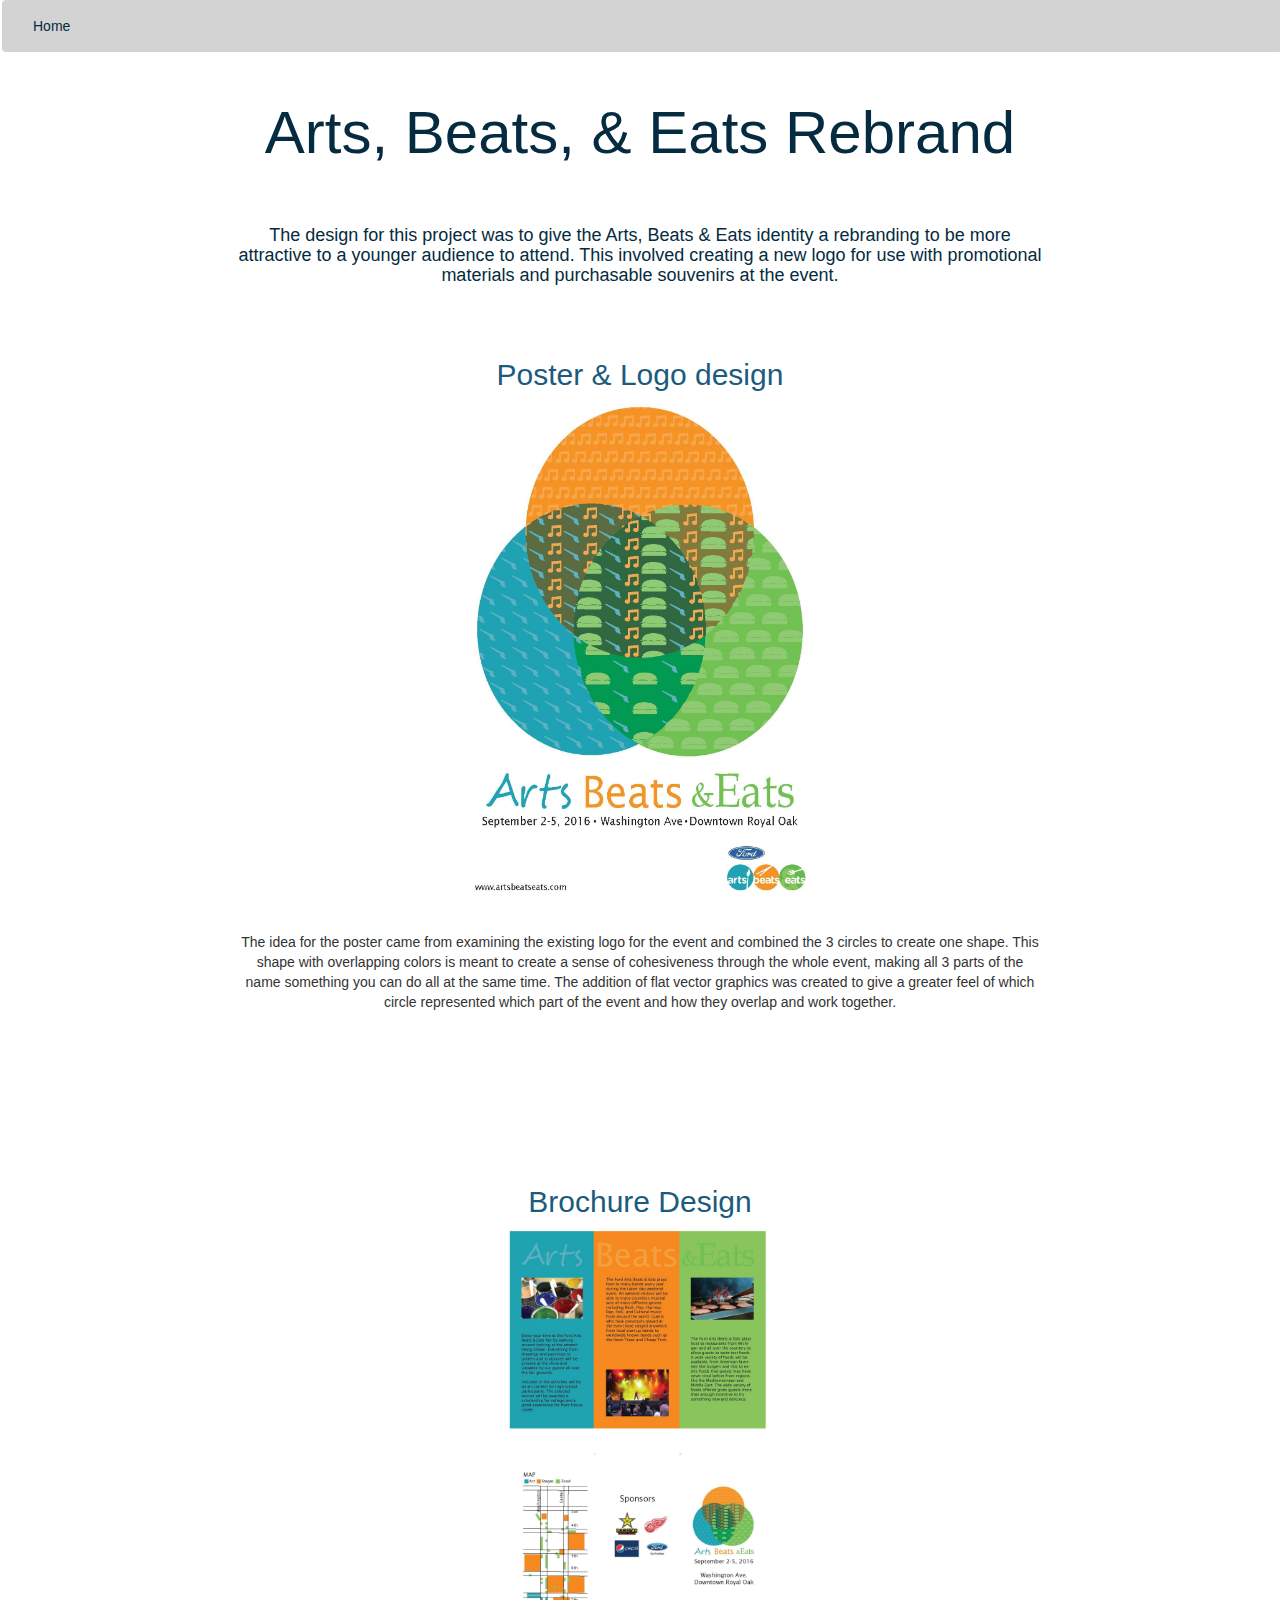
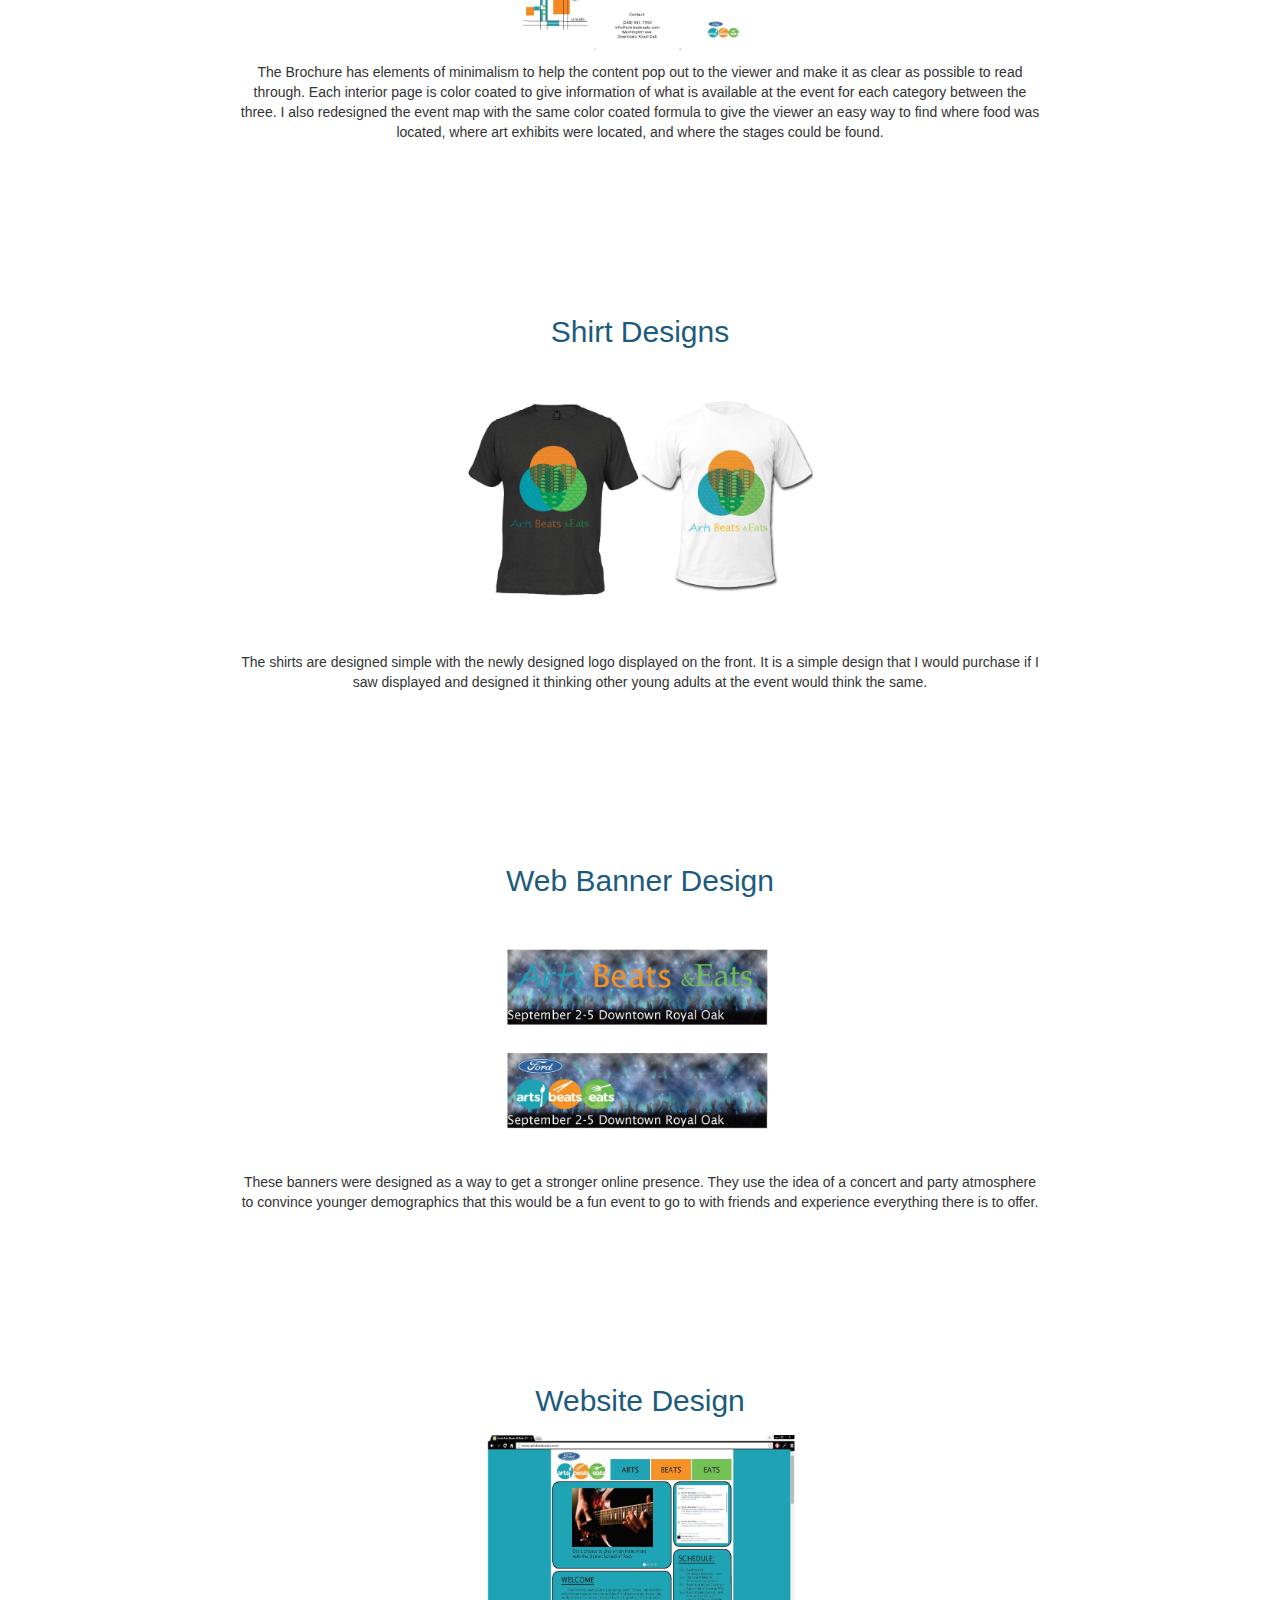
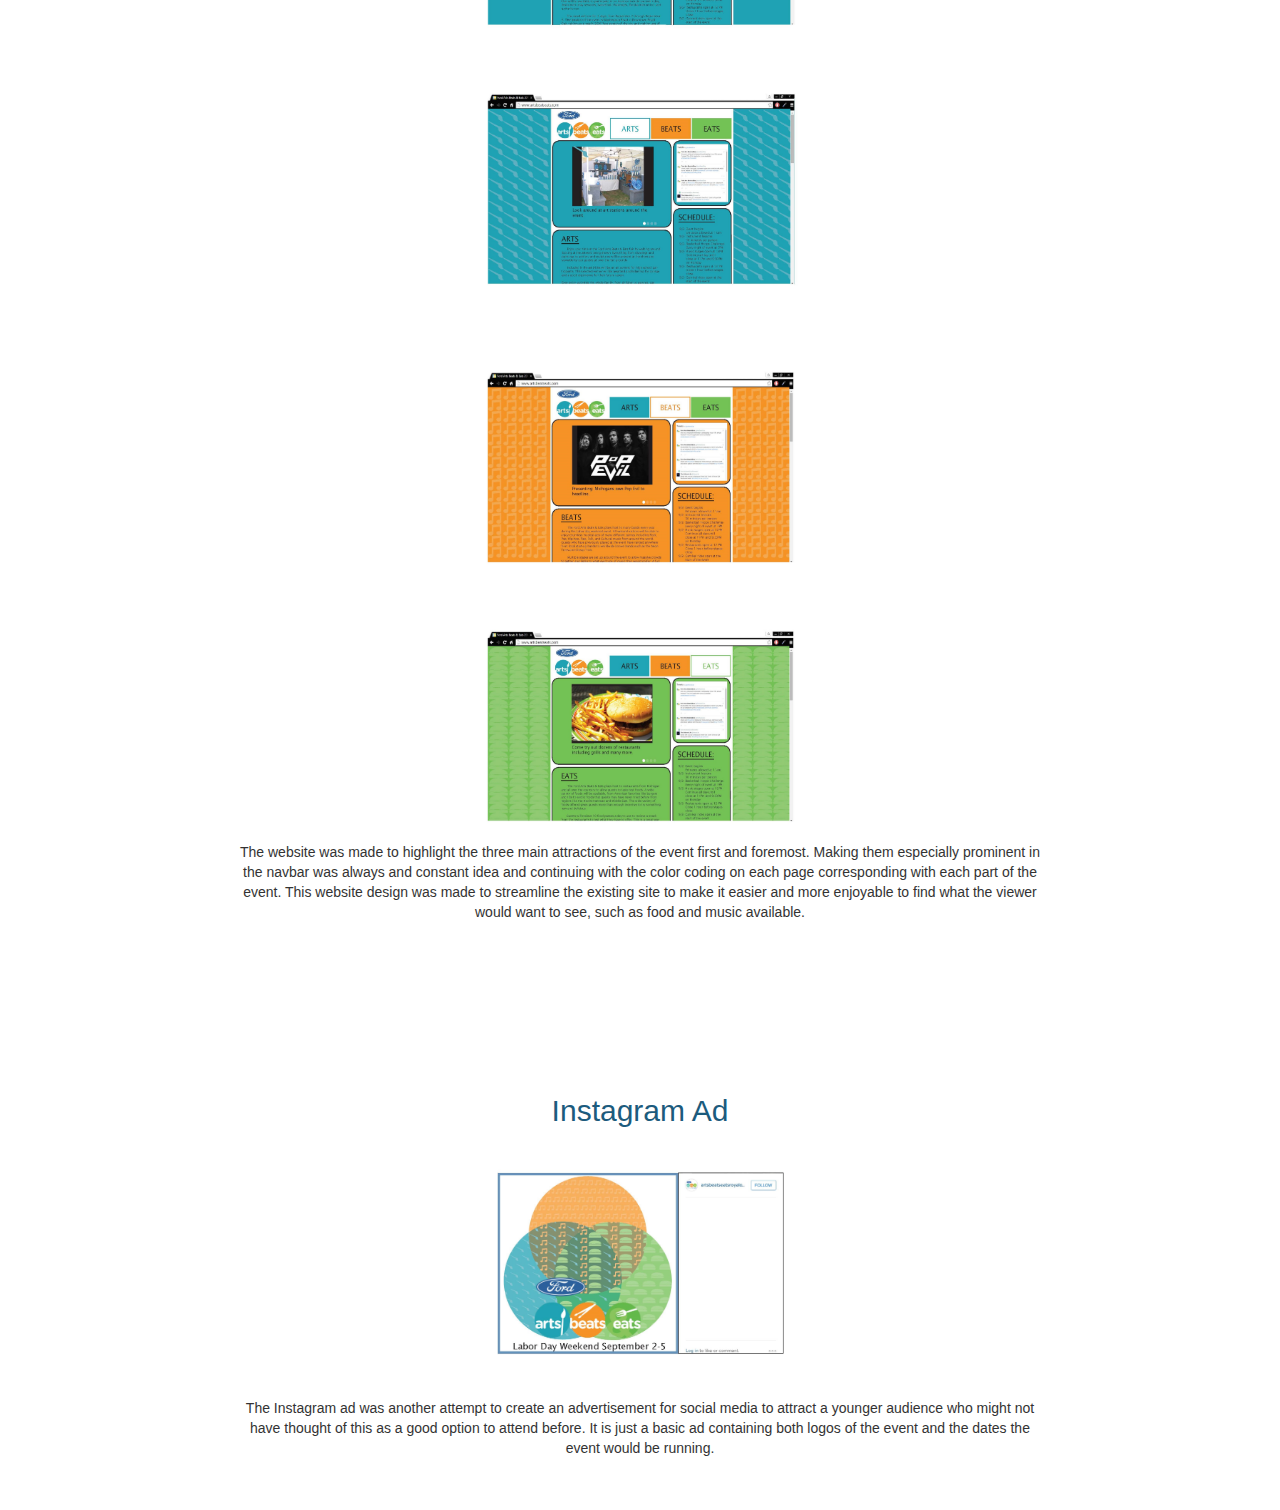
==== commit 68e307c3: "Update artsbeatseats.html" ====
--- a/artsbeatseats.html
+++ b/artsbeatseats.html
@@ -1,7 +1,7 @@
 <!DOCTYPE html>
 <html>
 <head>
-    <title>Untitled Document</title>
+    <title>Arts Beats & Eats Brand Design</title>
     <meta charset="UTF-8">
     <meta name="description" content="">
     <meta name="keywords" content="">
@@ -17,10 +17,7 @@
     <nav class="navbar">
         <div class="container-fluid">
         <ul class="nav navbar-nav">
-            <li class="active"><a href="index.html">Home</a></li>
-            <li><a href="index.html#2">Projects</a></li>
-            <li><a href="index.html#3">Resume</a></li>
-            <li><a href="index.html">Contact</a></li></ul>
+            <li class="active"><a href="index.html">Home</a></li></ul>
         </div>
     </nav>
     </div>
--- a/main.css
+++ b/main.css
@@ -25,10 +25,12 @@
     
 }
 
+
+
 .container-fluid .col-lg-12{
     margin-bottom: 3.3%;
 }
-p{
+p{  
     text-align:center;
 }
 h1{
@@ -67,6 +69,8 @@
 img{
     margin:auto; 
 }
+
+
 .carousel-indicators li.active{
     background-color: #042b40;
 }
@@ -94,13 +98,53 @@
 .col-lg-2#blank{
     
 }
-.col-lg-2.col-lg-offset-2{
-     line-height: 200px;
-    display: inline-block;
-    vertical-align: middle
-    background-color: white;
-        text-align: center;
-    height:222px;
+/*.col-lg-2.col-lg-offset-2{
+     line-height: 230px;
+    display: inline-block;
+    vertical-align: middle
+    background-color: white;
+        text-align: center;
+    max-height:30%;
+    padding: 10px;
+    border: solid 2px;
+    border-color: black;
+    
+}*/
+
+.col-md-2.col-md-offset-2{
+     line-height: 275px;
+    display: inline-block;
+    vertical-align: middle
+    background-color: white;
+        text-align: center;
+    height:10%;
+    padding: 10px;
+    border: solid 2px;
+    border-color: black;
+    
+}
+
+.col-sm-2.col-sm-offset-2{
+     line-height: 252px;
+    display: inline-block;
+    vertical-align: middle
+    background-color: white;
+        text-align: center;
+    height:10%;
+    min-width: 10%;
+    padding: 10px;
+    border: solid 2px;
+    border-color: black;
+    
+}
+
+.col-xs-2.col-xs-offset-2{
+     line-height: 252px;
+    display: inline-block;
+    vertical-align: middle
+    background-color: white;
+        text-align: center;
+    height:10%;
     padding: 10px;
     border: solid 2px;
     border-color: black;
@@ -108,7 +152,7 @@
 }
 
 .col-lg-2.col-lg-offset-2 #ravenhill {
-   vertical-align: middle;
+    vertical-align: middle;
 }
 .col-lg-2 #hybrid {
    vertical-align: middle;
@@ -116,10 +160,13 @@
 
 .col-lg-2 #oranges {
     vertical-align: middle;
-}
+
+}
+
+
 
 .col-lg-2 #arts {
-    height: 100%;
+    vertical-align: middle;
 }
 
 .col-lg-2 #library {
@@ -132,29 +179,72 @@
 }
 
 .col-lg-2 #site {
-    height: 100%;
+    vertical-align: middle;
 }
 
 .col-lg-2.col-lg-offset-2 #vector {
-    height: 100%;
+    vertical-align: middle;
 }
 .col-lg-2 img{
     display: inline-block;
     vertical-align: middle;
 }
-.col-lg-2{
-    line-height: 200px;
-    display: inline-block;
-    vertical-align: middle;
-       background-color: white;
-        text-align: center;
-    height:222px;
-        padding: 10px;
-    border: solid 2px;
-    border-color: black;
-    margin: 1px;
-}
-
-
-
-
+/*.col-lg-2{
+    line-height: 230px;
+    display: inline-block;
+    vertical-align: middle;
+       background-color: white;
+        text-align: center;
+    max-height:20%;
+        padding: 10px;
+    border: solid 2px;
+    border-color: black;
+    margin: 1px;
+}*/
+
+.col-md-2{
+    line-height: 100px;
+    display: inline-block;
+    vertical-align: middle;
+       background-color: white;
+        text-align: center;
+    max-height:10%;
+        padding: 10px;
+    border: solid 2px;
+    border-color: black;
+    margin: 1px;
+}
+
+.col-sm-3{
+    line-height: 275px;
+    display: inline-block;
+    vertical-align: middle;
+       background-color: white;
+        text-align: center;
+    max-height:10%;
+    width: 100%;
+        padding: 10px;
+    border: solid 2px;
+    border-color: black;
+    margin: 1px;
+    margin-left: -1px;
+}
+
+.col-xs-2{
+    line-height: 252px;
+    display: inline-block;
+    vertical-align: middle;
+       background-color: white;
+        text-align: center;
+    max-height:10%;
+        padding: 10px;
+    border: solid 2px;
+    border-color: black;
+    margin: 1px;
+}
+
+
+.col-xs-1{
+    width: 100%;
+}
+
